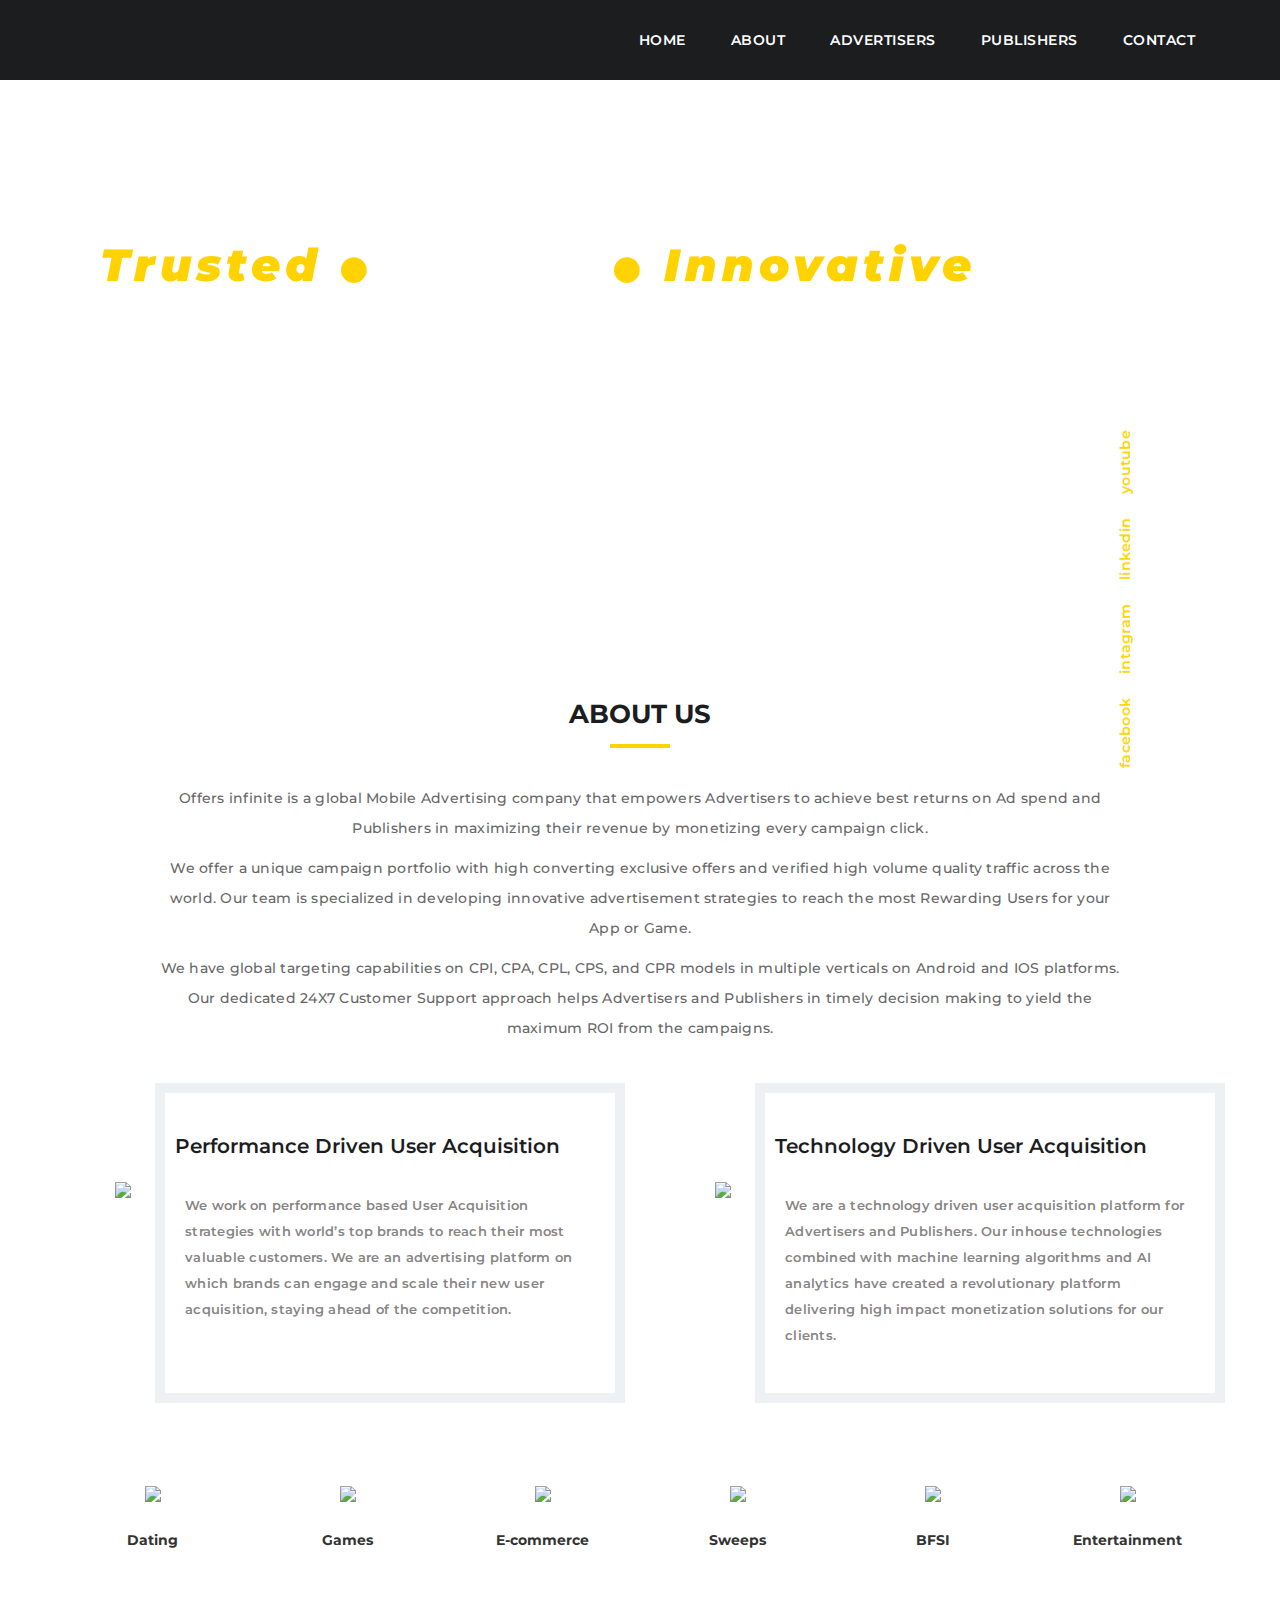
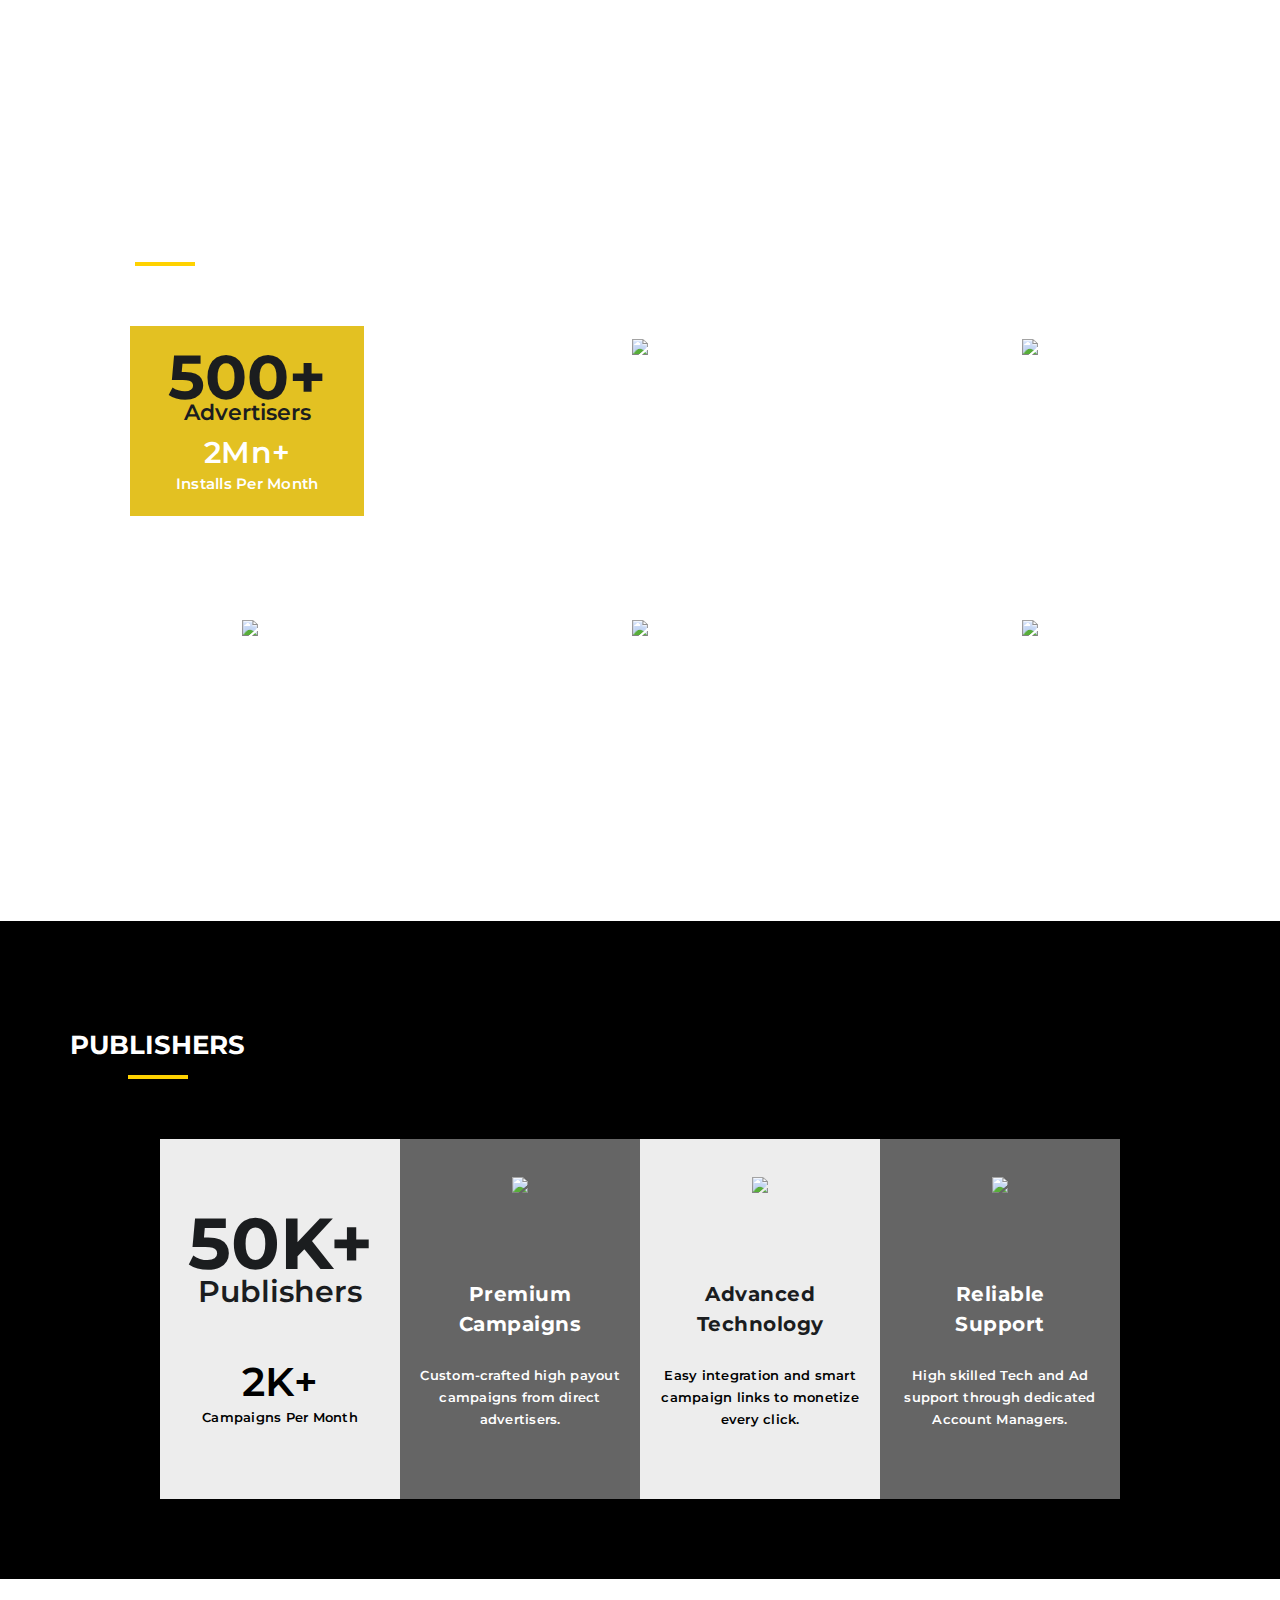
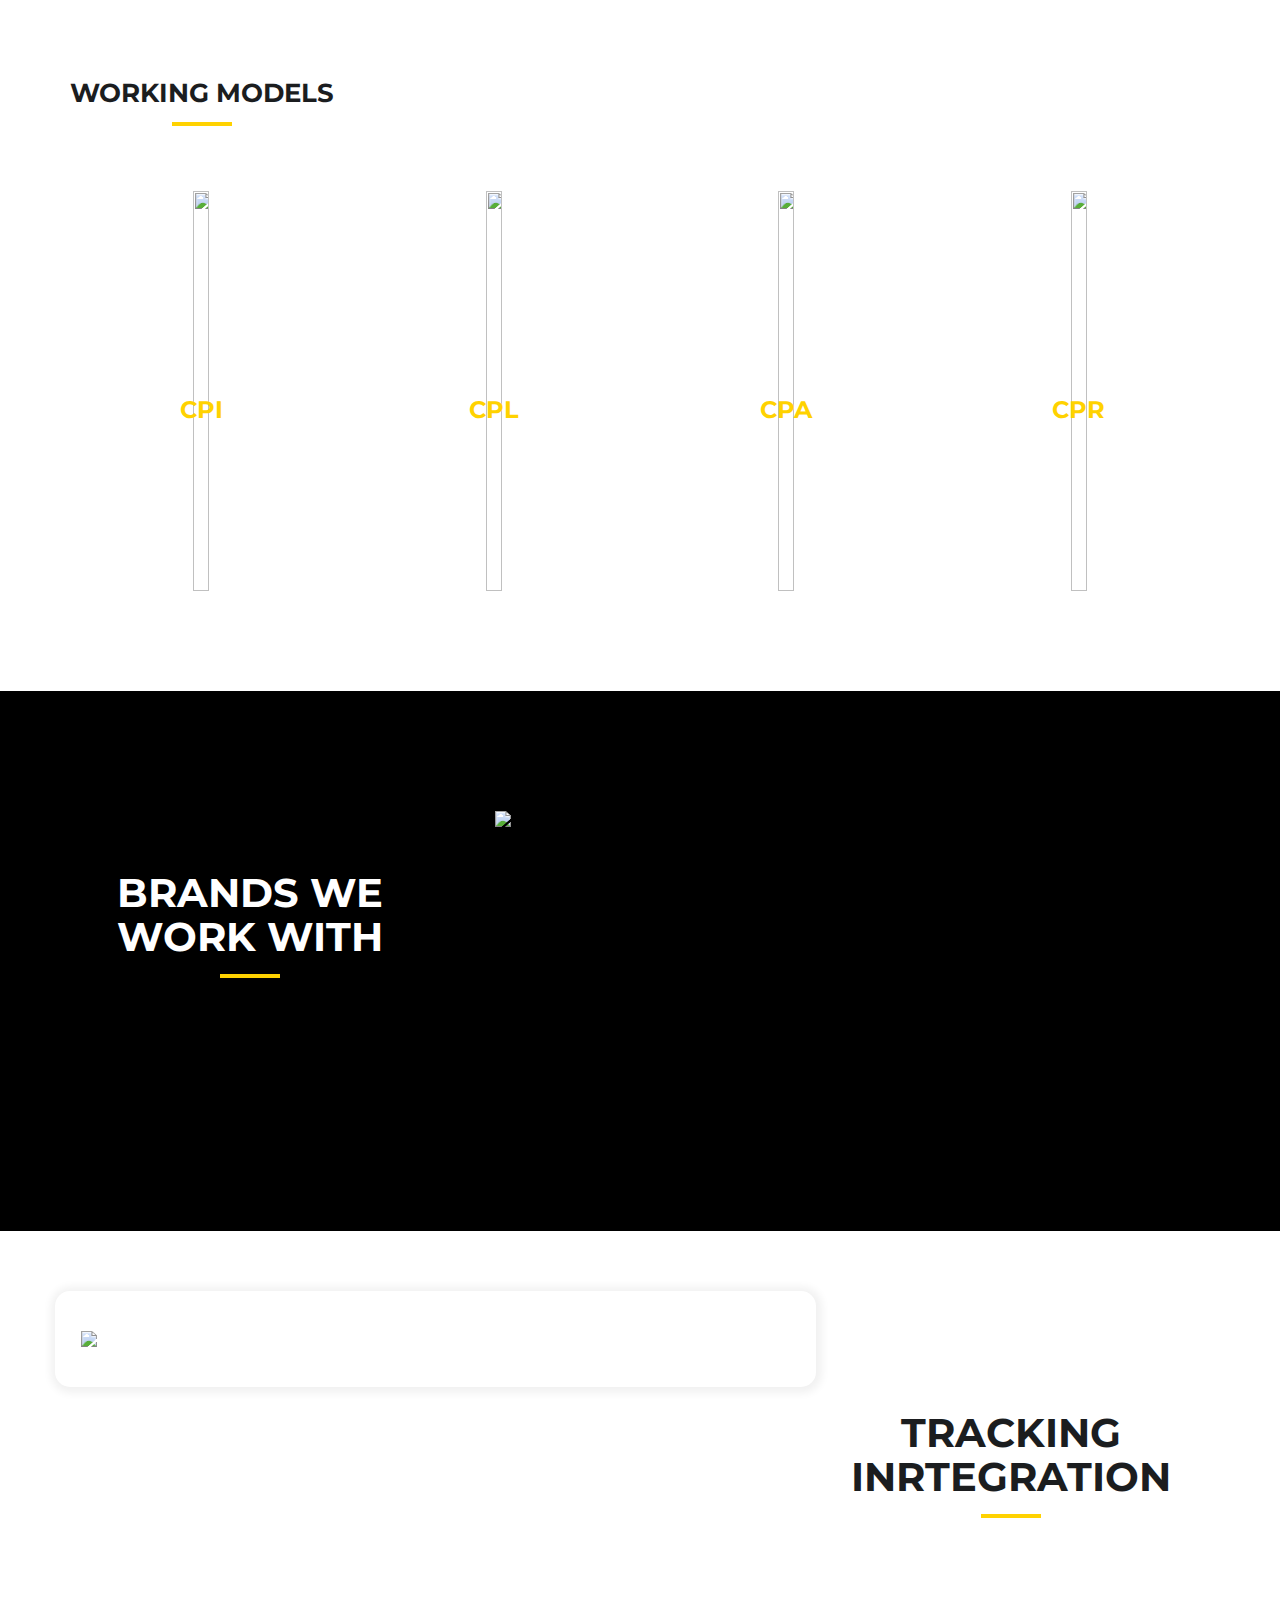
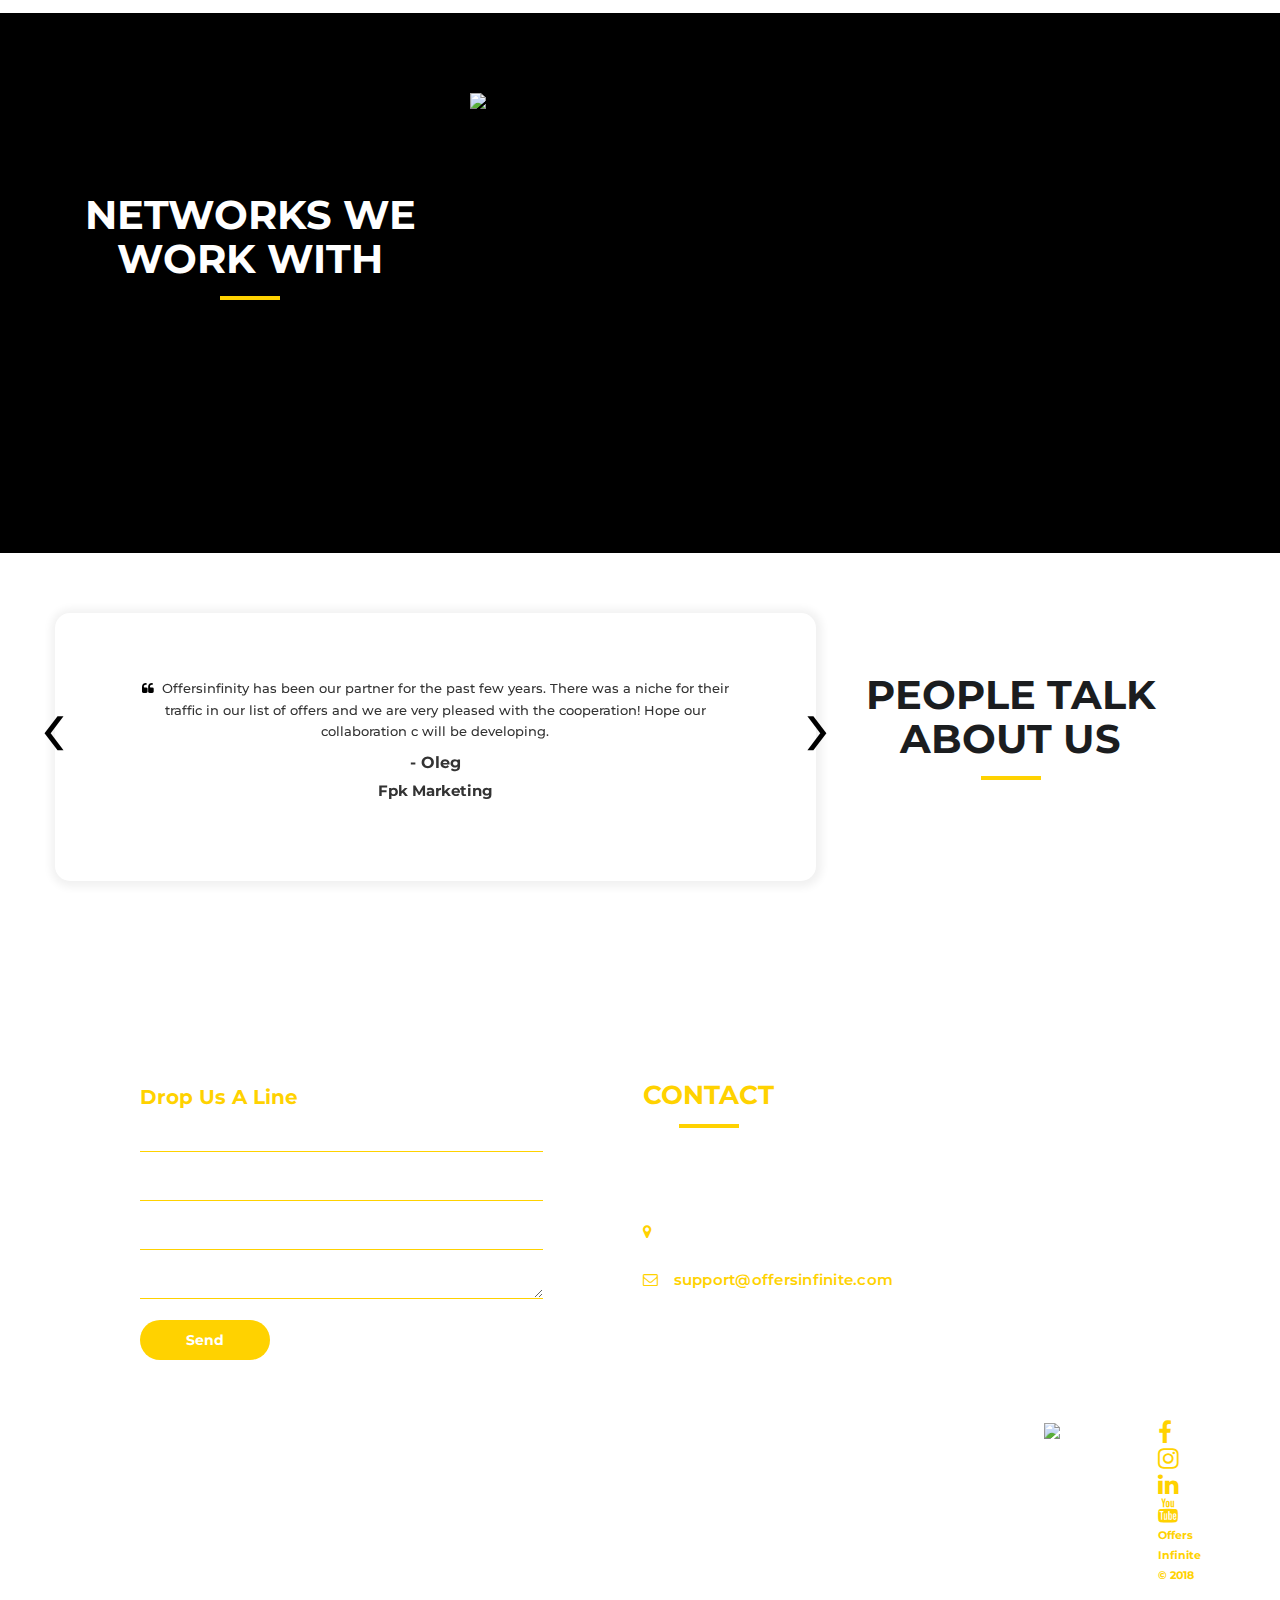
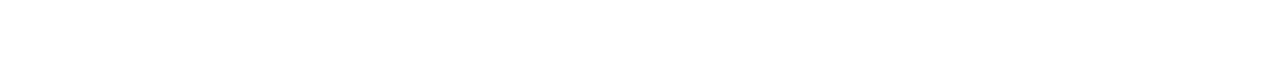
==== index.html @ e4a6cf4c "Add files via upload" ====
<!DOCTYPE html>
<html>
    <head>
        <meta charset="utf-8">
        <meta http-equiv="X-UA-Compatible" content="IE=edge,chrome=1">
        <title>Offers Infinite | Adding Perfection to Mobile Advertising</title>
        <meta name="description" content="OffersInfinite, a Mobile Advertising company empowers Advertisers to achieve best returns on Ad spend & Publishers in maximizing their revenue by monetizing every campaign">
        <meta name="viewport" content="width=device-width, initial-scale=1">
        <link rel="icon" href="img/fav.png"/>

        <link rel="stylesheet" href="css/bootstrap.min.css">
        <link rel="stylesheet" href="css/bootstrap-theme.min.css">
        <link rel="stylesheet" href="css/fontAwesome.css">
        <link rel="stylesheet" href="css/hero-slider.css">
        <link rel="stylesheet" href="css/tooplate-style.css">
        <line rel="stylesheet" href="Gotham/stylesheet.css">
        <link rel="stylesheet" href="css/owl.carousel.min.css">
        <link rel="stylesheet" href="css/owl.theme.default.min.css">
        <link rel="stylesheet" href="css/animate.css">
        <script src="js/vendor/modernizr-2.8.3-respond-1.4.2.min.js"></script>
		<link rel="stylesheet" href="https://cdnjs.cloudflare.com/ajax/libs/font-awesome/4.7.0/css/font-awesome.min.css">
    </head>

<body>
    <div class="header">
        <div class="container">
            <nav class="navbar navbar-inverse" role="navigation">
                <div class="navbar-header">
                    <button type="button" id="nav-toggle" class="navbar-toggle collapsed" data-toggle="collapse" data-target="#main-nav" aria-expanded="false">
                        <span class="sr-only">Toggle navigation</span>
                        <span class="icon-bar"></span>
                        <span class="icon-bar"></span>
                        <span class="icon-bar"></span>
                    </button>
                    <a href="#" class="navbar-brand scroll-top">
                        <div class="logo"></div>
                    </a>
                </div>
                <!--/.navbar-header-->
                <div id="main-nav" class="collapse navbar-collapse">
                    <ul class="nav navbar-nav">
                        <li><a href="#" class="scroll-top">Home</a></li>
                        <li><a href="#" class="scroll-link" data-id="aboutus">About</a></li>
                        <li><a href="#" class="scroll-link" data-id="what-we-do">Advertisers</a></li>
                         <li><a href="#" class="scroll-link" data-id="publisher">Publishers</a></li>
                        <li><a href="#" class="scroll-link" data-id="contact">Contact</a></li>
                    </ul>
                </div>
                <!--/.navbar-collapse-->
            </nav>
            <!--/.navbar-->
        </div>
        <!--/.container-->
    </div>
    <!--/.header-->


    <section class="cd-hero">
        <ul class="cd-hero-slider autoplay">  
        <!--<ul class="cd-hero-slider autoplay"> for slider auto play 
            <ul class="cd-hero-slider"> for disabled auto play-->
            <li class="selected">
                <div class="cd-full-width">
                    <div class="slide-caption">
                        <h1 class="main_line">Trusted <i class="fa fa-circle"> </i><span style="color: #fff;"> Unique</span> <i class="fa fa-circle"> </i> Innovative</h1>
                        <h2 style="color: #FFF;">Adding perfection to Mobile Advertising through <br/>better technology, transparent results and innovative approaches</h2>                   
                    </div>
                    <div class="social2">
                        <p><a href="#">facebook</a></p>
                        <p><a href="#">intagram</a></p>
                        <p><a href="#">linkedin</a></p>
                        <p><a href="#">youtube</a></p>  
                    </div>                   
                </div> <!-- .cd-full-width -->
            </li>
        </ul>
            

    </section> <!-- .cd-hero -->

    <div class="container" id="about">
        <!-- /*About Us/ -->            
        <div id="aboutus" class="cd-full-width">
            <div class="section-heading">
                <h3>About Us</h3>
                <div class="line-dec"></div>
                <div class="row">
                    <div class="col-md-10 col-sm-12 col-xs-12 col-md-offset-1">
                        <!-- <p>Offers infinite is the global mobile advertising company which offers unique campaign portfolio access, high converting offers, exclusive offers with guaranteed returns, offer statistics, quality traffic, high volumes, authenticated publishers and advanced fraud prevention measurements.</p>
                        <p>Offers infinite is specialised in creating innovative strategies to reach quality users in various vertical apps and games on all types of mobile  platforms. We have our great global reach in CPI & CPA offers specifically. Our client focused 24X7 account management approach helps publishers and advertisers to yield maximum  ROI from the campaigns.</p> -->
                        <p>Offers infinite is a global Mobile Advertising company that empowers Advertisers to achieve best returns on Ad spend and Publishers in maximizing their revenue by monetizing every campaign click.</p>
                        <p>We offer a unique campaign portfolio with high converting exclusive offers and verified high volume quality traffic across the world. Our team is specialized in developing innovative advertisement strategies to reach the most Rewarding Users for your App or Game.</p>
                        <p>We have global targeting capabilities on CPI, CPA,  CPL, CPS, and CPR models in multiple verticals on Android and IOS platforms. Our dedicated 24X7 Customer Support approach helps  Advertisers and Publishers in timely decision making to yield the maximum ROI from the campaigns.</p>
                    </div> 
                </div>
            </div>                   
        </div> <!-- .cd-full-width -->
	    <!-- /*Two Columns/ -->
		<div class="adv_pub">
			<div class="section-heading">
                <div class="row">
                    <div class="col-md-5 col-xs-10 col-xs-offset-1 col-sm-12 col-md-offset-1">
				        <div class="column">
				        	<h2>Performance Driven User Acquisition</h2>
                                <div class="border_img">
                                    <img src="img/Performance.png"/>
                                </div>
				                <!-- <ul>
				        	      <li>High Conversion rate.</li>
				        	      <li>Advanced anti fraud system.</li>
				        	      <li>Authorised partners.</li>
				        	      <li>Dedicated compliance team.</li>
				        	    </ul> -->
                                <p>We work on performance based User Acquisition strategies with world’s top brands to reach their most valuable customers. We are an advertising platform on which brands can engage and scale their new user acquisition, staying ahead of the competition.</p>
				        </div>
                    </div>
                    <div class="col-md-5 col-xs-10 col-xs-offset-1 col-sm-12 col-md-offset-1">
				        <div class="column">
					        <h2>Technology Driven User Acquisition</h2>
                            <div class="border_img">
                                <img src="img/Technology.png"/>
                            </div>
				            <!-- <ul>
					           <li>Run time report & Dedicated AM.</li>
					           <li>High budget exclusive offers.</li>
					           <li>Powerful metrics and attribution statistics.</li>
					           <li>On time payments.</li>
					        </ul> -->
                            <p>We are a technology driven user acquisition platform for Advertisers and Publishers. Our inhouse technologies combined with machine learning algorithms and AI analytics have created a revolutionary platform delivering high impact monetization solutions for our clients.</p>
				        </div>
                    </div>
                </div>
			</div>
		</div>
    </div>

    <!-- Verticals Section -->

    <section id="verticals" class="page-section">
        <div class="container">
            <!-- <div class="row">
                <div class="col-md-12">
                    <div class="section-heading">
                        <h3>What We Do</h3>
                        <div class="line-dec"></div>
                    </div>
                </div>
            </div> -->
            <div class="verti-sec">
                <div class="row">
                    <div class="col-md-2 col-xs-6 col-sm-6">
                        <img src="img/verticals/Vertical_6.png">
                        <h5>Dating</h5>
                    </div>
                    <div class="col-md-2 col-xs-6 col-sm-6">
                        <img src="img/verticals/Vertical_5.png">
                        <h5>Games</h5>
                    </div>
                    <div class="col-md-2 col-xs-6 col-sm-6">
                        <img src="img/verticals/Vertical_3.png">
                        <h5>E-commerce</h5>
                    </div>
                    <div class="col-md-2 col-xs-6 col-sm-6">
                        <img src="img/verticals/Vertical_4.png">
                        <h5>Sweeps</h5>
                    </div>
                    <div class="col-md-2 col-xs-6 col-sm-6">
                        <img src="img/verticals/Vertical_2.png">
                        <h5>BFSI</h5>
                    </div>
                    <div class="col-md-2 col-xs-6 col-sm-6">
                        <img src="img/verticals/Vertical_1.png">
                        <h5>Entertainment</h5>
                    </div>
                </div>
            </div>
        </div>
    </section>

    <!-- Verticals Section End -->

    <!-- Advertisers -->

    <div id="what-we-do" class="page-section">
        <div class="container">
            <div class="row">
                <div class="col-md-12">
                    <div class="section-heading">
                        <h3>Advertisers</h3>
                        <div class="line-dec"></div>
                    </div>
                </div>
            </div>
            <div class="row">
                <div class="col-md-4 col-sm-12 col-xs-12">
                    <div class="service-item2">
                        <!-- <div class="icon">
                            <img src="img/optimization.png">
                        </div> -->
                        <h1>500+</h1>
                        <h5>Advertisers</h5>
                        <p><span>2Mn+</span><br> Installs Per Month</p>
                    </div>
                </div>  
                 <div class="col-md-4 col-sm-12 col-xs-12">
                    <div class="service-item">
                        <div class="icon">
                            <img src="img/advertiser_img/fraud.png">
                        </div>
                        <h4>Fraud Prevention</h4>
                        <p>Inhouse Anti Fraud technology to ensure ROI on every Ad spend.</p>
                    </div>
                </div>
                 <div class="col-md-4 col-sm-12 col-xs-12">
                    <div class="service-item">
                        <div class="icon">
                            <img src="img/advertiser_img/Audience.png">
                        </div>
                        <h4>Audience Targeting</h4>
                        <p>Campaign goals based targeting through device, location and customer preferences.</p>
                    </div>
                </div>
            </div>
            <div class="row">
                <div class="col-md-4 col-sm-12 col-xs-12">
                    <div class="service-item">
                        <div class="icon">
                            <img src="img/advertiser_img/DataDriven.png">
                        </div>
                        <h4>Data Driven</h4>
                        <p>AI based performance data driven campaign optimization strategies.</p>
                    </div>
                </div>
                 <div class="col-md-4 col-sm-12 col-xs-12">
                    <div class="service-item">
                        <div class="icon">
                            <img src="img/advertiser_img/GlobalReach.png">
                        </div>
                        <h4>Global Reach</h4>
                        <p>Direct Publisher Sources and  targeting capabilities in 100+ GEOs.</p>
                    </div>
                </div>
                 <div class="col-md-4 col-sm-12 col-xs-12">
                    <div class="service-item">
                        <div class="icon">
                            <img src="img/advertiser_img/Tracking.png">
                        </div>
                        <h4>Transparent Tracking</h4>
                        <p>Complete transparency in campaign statistics to monitor performance.</p>
                    </div>
                </div>
            </div>
        </div>
    </div>

    <!-- Advertisers End -->

    <!-- Publisher Section Start -->

    <Section id="publisher" class="page-section">
        <div class="container">
            <div class="row">
                <div class="col-md-12 col-xs-12">
                    <div class="section-heading">
                        <h3>Publishers</h3>
                        <div class="line-dec"></div>
                    </div>
                </div>
            </div>
            <div class="boxes">
            

                    <div class="service-item">
                        <h1>50K+</h1>
                        <h5>Publishers</h5>
                        <p><span>2K+</span><br> Campaigns Per Month</p>
                    </div>

                    <div class="service-item3">
                        <div class="icon">
                            <img src="img/Premium.png">
                        </div>
                        <h4>Premium Campaigns</h4>
                        <p>Custom-crafted high payout campaigns from direct advertisers.</p>
                    </div>
                
                    <div class="service-item">
                        <div class="icon">
                            <img src="img/Tech_2.png">
                        </div>
                        <h4>Advanced Technology</h4>
                        <p>Easy integration and smart campaign links to monetize every click.</p>
                    </div>
                
                    <div class="service-item3">
                        <div class="icon">
                            <img src="img/Support.png">
                        </div>
                        <h4>Reliable Support</h4>
                        <p>High skilled Tech and Ad support through dedicated Account Managers.</p>
                    </div>
                
            
            </div>
        </div>
    </section>

    <!-- Publisher Section End -->

    <!-- Portfolio Section Start  -->

    <div id="portfolio" class="page-section">
        <div class="content-wrapper">
            <div class="inner-container container">
                <div class="row">
                    <div class="col-md-12">
                        <div class="section-heading">
                            <h3>Working Models</h3>
                            <div class="line-dec"></div>
                        </div>
                    </div>
                </div>
                <div class="projects-holder-3">
                    <div class="projects-holder">
                        <div class="row">
                            <div class="col-md-3 col-sm-6 project-item mix workspace">
                              <div class="thumb">
                                  <div class="image">
                                    <img src="img/portfolio_04.jpg">
                                    <div class="centered"><h4>CPI</h4></div>
                                  </div>
                                  <div class="hover-effect">
                                  </div>
                              </div>
                            </div>
                            <div class="col-md-3 col-sm-6 project-item mix workspace">
                              <div class="thumb">
                                  <div class="image">
                                    <img src="img/portfolio_03.jpg">
                                    <div class="centered bg"><h4>CPL</h4></div>
                                  </div>
                                  <div class="hover-effect">
                                  </div>
                              </div>
                            </div>
                            <div class="col-md-3 col-sm-6 project-item mix technology">
                              <div class="thumb">
                                  <div class="image">
                                    <img src="img/portfolio_02.jpg">
                                    <div class="centered"><h4>CPA</h4></div>
                                  </div>
                                  
                                  <div class="hover-effect">
                                  </div>
                              </div>
                            </div>
                            <div class="col-md-3 col-sm-6 project-item mix city">
                              <div class="thumb">
                                  <div class="image">
                                    <img src="img/portfolio_01.jpg">
                                    <div class="centered"><h4>CPR</h4></div>
                                  </div>
                                  
                                  <div class="hover-effect">
                                  </div>
                              </div>
                            </div>
                            
                            </div>
                        </div>
                    </div>
                </div>
            </div>
        </div> 
    </div>

    <!-- Portfolio Section End -->   
    
    <!-- Brands Trust Us Section --> 

    <section class="page-section" id="brands">
        <div class="container">
            <div class="row">
                <div class="col-md-5 col-sm-12 col-lg-4 col-xs-12">
                    <div class="section-heading">
                        <h3>Brands We  <br/>Work With</h3>
                        <div class="line-dec"></div>
                    </div>
                </div>
                <div class="col-md-7 col-sm-12 col-lg-6 col-xs-12 box">
                    <div class="brand owl-carousel">
                        <img src="img/brand/joyn.png">
                        <img src="img/brand/cicek.png">
                        <img src="img/brand/puzzle.png">
                        <img src="img/brand/teppen1.png">
                    </div>
                </div>
            </div>
        </div>
    </section>

    <!-- Brands Trust Us Section End --> 

    <!-- Our Integrated Partners -->

    <section class="page-section" id="partners">
        <div class="container">
            <div class="row">

                <div class="col-sm-12 col-xs-12 part_mob_view">
                    <div class="section-heading">
                        <h3>Tracking<br/>Inrtegration</h3>
                        <div class="line-dec"></div>
                    </div>
                </div>
                
                <div class="col-md-7 col-sm-12 col-lg-6 col-xs-12 box1">
                    <div class="partner owl-carousel">
                        <img src="img/partner/kochava.png">
                        <img src="img/partner/appsflyer.png">
                        <img src="img/partner/adjust.png">
                        <img src="img/partner/branch.png">
                        <img src="img/partner/singular.png">
                    </div>
                </div>

                <div class="col-md-5 col-sm-12 col-lg-4 col-xs-12 part_desk_view ">
                    <div class="section-heading">
                        <h3>Tracking<br/>Inrtegration</h3>
                        <div class="line-dec"></div>
                    </div>
                </div>
            </div>
        </div>
    </section>

    <!-- Our Integrated Partners End -->

    <!-- Our Clients -->

    <section class="page-section" id="clients">
        <div class="container">
            <div class="row">
                <div class="col-md-5 col-sm-12 col-lg-4 col-xs-12">
                    <div class="section-heading">
                        <h3>Networks We<br/>Work With</h3>
                        <div class="line-dec"></div>
                    </div>
                </div>
                <div class="col-md-7 col-sm-12 col-lg-6 col-xs-12 box2">
                    <div class="client owl-carousel">
                        <img src="img/clients/epom.png">
                        <img src="img/clients/mobrand.png">
                        <img src="img/clients/gorilla.png">
                        <img src="img/clients/mobupps.png">
                        <img src="img/clients/bacle.png">
                        <img src="img/clients/fpk.png">
                        <img src="img/clients/picture.png">
                    </div>
                </div>
            </div>
        </div>
    </section>

    <!-- Our Integrated Partners End -->

    <!-- Clients Review -->

    <section class="page-section" id="reviews">
        <div class="container">
            <div class="row">

                <div class="col-md-5 col-sm-12 col-lg-4 col-xs-12 part_mob_view">
                    <div class="section-heading">
                        <h3>People Talk<br/>About Us</h3>
                        <div class="line-dec"></div>
                    </div>
                </div>
                
                <div class="col-md-7 col-sm-12 col-lg-6 col-xs-12 box3">
                    <div class="review owl-carousel">
                        <div class="item">
                            <h4>Offersinfinity has been our partner for the past few years. There was a niche for their traffic in our list of offers and we are very pleased with the cooperation! Hope our collaboration c will be developing.</h4>
                            <h5>- Oleg</h5>
                            <h6>Fpk Marketing</h6>
                        </div>
                        <div class="item">
                            <h4>I'm working with OffersInfinite for over a year now, I have the most amazing account manager! Super responsible, super responsive, very big minded and a great partner to work with. Like all our partners- we have some ups and downs but the most important thing in this partnership is OffersInfinite's ability to learn and fix mistakes professionally.</h4>
                            <h5>- Daniel Vazana</h5>
                            <h6>Mobupps</h6>
                        </div>
                        <div class="item">
                            <h4>We have been working with OffersInfinite for almost a year and Ayush is always so kind and responsive. Quite satisfied with them as a reliable company.</h4>
                            <h5>- Ervin Han</h5>
                            <h6> Bacle Inc. </h6>
                        </div>
                        <div class="item">
                            <h4>Offers Infinite team includes really responsible and hard working people. We have been working together for more than a year, and we are really satisfied with the quality of service, and feeling of care from each manager of this company. We would like to say our big “Thank you” for being one of our best Publishers.</h4>
                            <h5>- Vanessa</h5>
                            <h6> AdsPlus  </h6>
                        </div>
                    </div>
                </div>

                <div class="col-md-5 col-sm-12 col-lg-4 col-xs-12 part_desk_view">
                    <div class="section-heading">
                        <h3>People Talk<br/>About Us</h3>
                        <div class="line-dec"></div>
                    </div>
                </div>
            </div>
        </div>
    </section>

    <!-- Clients Review End -->

    <div id="contact" class="page-section">
        <div class="container">
            <div class="row">
                <div class="col-xs-12 cont_mob_view">
                    <div class="row">
                        <div class="col-md-12">
                            <div class="section-heading">
                                <h3>Contact</h3>
                                <div class="line-dec"></div>
                            </div>
                        </div>
                    </div>
                    <p>Ready to start with us?</p> 
                    <p>Send us an email and we will get back to you as soon as possible!</p>
                    <div class="row">
                        <div class="col-lg-12">  
                           <p class="ico"><i class="fa fa-map-marker"></i>New Delhi, India</p>       
                        </div>
                        <div class="col-lg-12">
                            <p class="ico"><i class="fa fa-envelope-o"></i><a href="mailto:support@offersinfinite.com" style="text-decoration: none; color: #ffd200;">support@offersinfinite.com</a></p>
                        </div>
                    </div>
                </div>
                <div class="col-md-6 col-xs-12">
                    <div class="contact-form">
                        <h4 class="contact-title">Drop Us A Line</h4>
                        <form name="contform" action="form.php" method="post" onsubmit="return validation();">
                            <input type="text" class="input" name="name" placeholder="Name "> 
                            <input type="text" class="input" name="email" placeholder="Email address">
                            <input type="text" class="input"  name="contact" placeholder="Contact No.">
                            <textarea name="msg" class="input" placeholder="Message"></textarea>
                            <input type="submit" id="send" value="Send">                                            
                        </form>
                    </div>
                </div>
                <div class="col-md-6 cont_desk_view">
                    <div class="row">
                        <div class="col-md-12">
                            <div class="section-heading">
                                <h3>Contact</h3>
                                <div class="line-dec"></div>
                            </div>
                        </div>
                    </div>
                    <p>Ready to start with us?</p> 
                    <p>Send us an email and we will get back to you as soon as possible!</p>
                    <div class="row">
                        <div class="col-lg-12">  
			               <p class="ico"><i class="fa fa-map-marker"></i>New Delhi, India</p>       
			            </div>
                        <div class="col-lg-12">
                            <p class="ico"><i class="fa fa-envelope-o"></i><a href="mailto:support@offersinfinite.com" style="text-decoration: none; color: #ffd200;">support@offersinfinite.com</a></p>
                        </div>
                    </div>
                </div>
            </div>
            <div class="social-icons">
                <div class="row">
                    <div class="col-md-7 col-xs-7">
                        <div class="footer_logo">
                            <img src="img/white_logo.png">
                        </div>
                    </div>
                    <div class="col-md-5 col-xs-5">
                        <i class="fa fa-facebook"></i>
                        <i class="fa fa-instagram"></i>
                        <i class="fa fa-linkedin"></i>
                        <i class="fa fa-youtube"></i>
                        <br/>
                        <span> Offers Infinite &copy; 2018</span>
                    </div>
                </div>
            </div>
        </div>
    </div>

    <script src="js/bootstrap.min.js"></script>
    <script src="js/jquery-3.2.0.min.js"></script>

    <script src="js/plugins.js"></script>
    <script src="js/main.js"></script>
    <script src="js/owl.carousel.min.js"></script>
    <script> 
        function validation()                                
        { 
            var name = document.forms["contform"]["name"];           
            var email = document.forms["contform"]["email"]; 
            var company = document.forms["contform"]["company"]; 
            var msg = document.forms["contform"]["msg"]; 
            var option = document.forms["contform"]["option"]; 
            var contact = document.forms["contform"]["contact"]; 
        
            if (name.value == "")                                
            { 
                window.alert("Please enter your name."); 
                name.focus(); 
                return false; 
            } 
        
            if (email.value == "")                               
            { 
                window.alert("Please enter a valid e-mail address."); 
                email.focus(); 
                return false; 
            } 
        
            if (email.value.indexOf("@", 0) < 0)                 
            { 
                window.alert("Please enter a valid e-mail address."); 
                email.focus(); 
                return false; 
            } 
        
            if (email.value.indexOf(".", 0) < 0)                 
            { 
                window.alert("Please enter a valid e-mail address."); 
                email.focus(); 
                return false; 
            } 
        
            if (contact.value == "")                         
            { 
                window.alert("Please enter your contact details."); 
                contact.focus(); 
                return false; 
            } 
        
            if (msg.value == "")                     
            { 
                window.alert("Please enter your Messag"); 
                msg.focus(); 
                return false; 
            }
        
            return true; 
        }
    </script> 
    <script type="text/javascript">
        $(document).ready(function() {
        // navigation click actions 
            $('.scroll-link').on('click', function(event){
                event.preventDefault();
                var sectionID = $(this).attr("data-id");
                scrollToID('#' + sectionID, 750);
            });
            // scroll to top action
            $('.scroll-top').on('click', function(event) {
                event.preventDefault();
                $('html, body').animate({scrollTop:0}, 'slow');         
            });
            // mobile nav toggle
            $('#nav-toggle').on('click', function (event) {
                event.preventDefault();
                $('#main-nav').toggleClass("open");
            });
        });
        // scroll function
        function scrollToID(id, speed){
            var offSet = 50;
            var targetOffset = $(id).offset().top - offSet;
            var mainNav = $('#main-nav');
            $('html,body').animate({scrollTop:targetOffset}, speed);
            if (mainNav.hasClass("open")) {
                mainNav.css("height", "1px").removeClass("in").addClass("collapse");
                mainNav.removeClass("open");
            }
        }
        if (typeof console === "undefined") {
            console = {
                log: function() { }
            };
        }
    </script>
    <script type="text/javascript">
        $('.owl-carousel').owlCarousel({
        items:1,
        autoheight: false,
        autoplay: true,
        autoplayTimeout:3000,
        loop:true,
        center:true,
        margin:10,
        nav: true,
        URLhashListener:true,
        autoplayHoverPause:true,
        startPosition: 'URLHash'
        });
    </script>
</body>
</html>
---- css/hero-slider.css ----
/* -------------------------------- 

Primary style

-------------------------------- */
*, *::after, *::before {
  -webkit-box-sizing: border-box;
  -moz-box-sizing: border-box;
  box-sizing: border-box;
}

html {
  font-size: 62.5%;
}

body {
  font-family: 'Montserrat', sans-serif;
  background-color: none;
}

a {
  color: #d44457;
  text-decoration: none;
}

img {
  max-width: 100%;
}

/* -------------------------------- 

Main Components 

-------------------------------- */
.cd-header {
  position: absolute;
  z-index: 2;
  top: 0;
  left: 0;
  width: 100%;
  height: 50px;
  background-color: #21272c;
  -webkit-font-smoothing: antialiased;
  -moz-osx-font-smoothing: grayscale;
}
@media only screen and (min-width: 768px) {
  .cd-header {
    height: 70px;
    background-color: transparent;
  }
}

#cd-logo {
  float: left;
  margin: 13px 0 0 5%;
}
#cd-logo img {
  display: block;
}
@media only screen and (min-width: 768px) {
  #cd-logo {
    margin: 23px 0 0 5%;
  }
}

.cd-primary-nav {
  /* mobile first - navigation hidden by default, triggered by tap/click on navigation icon */
  float: right;
  margin-right: 5%;
  width: 44px;
  height: 100%;
}
.cd-primary-nav ul {
  position: absolute;
  top: 0;
  left: 0;
  width: 100%;
  -webkit-transform: translateY(-100%);
  -moz-transform: translateY(-100%);
  -ms-transform: translateY(-100%);
  -o-transform: translateY(-100%);
  transform: translateY(-100%);
}
.cd-primary-nav ul.is-visible {
  box-shadow: 0 3px 8px rgba(0, 0, 0, 0.2);
  -webkit-transform: translateY(50px);
  -moz-transform: translateY(50px);
  -ms-transform: translateY(50px);
  -o-transform: translateY(50px);
  transform: translateY(50px);
}
.cd-primary-nav a {
  display: block;
  height: 50px;
  line-height: 50px;
  padding-left: 5%;
  background: #21272c;
  border-top: 1px solid #333c44;
  color: #ffffff;
}
@media only screen and (min-width: 768px) {
  .cd-primary-nav {
    /* reset navigation values */
    width: auto;
    height: auto;
    background: none;
  }
  .cd-primary-nav ul {
    position: static;
    width: auto;
    -webkit-transform: translateY(0);
    -moz-transform: translateY(0);
    -ms-transform: translateY(0);
    -o-transform: translateY(0);
    transform: translateY(0);
    line-height: 70px;
  }
  .cd-primary-nav ul.is-visible {
    -webkit-transform: translateY(0);
    -moz-transform: translateY(0);
    -ms-transform: translateY(0);
    -o-transform: translateY(0);
    transform: translateY(0);
  }
  .cd-primary-nav li {
    display: inline-block;
    margin-left: 1em;
  }
  .cd-primary-nav a {
    display: inline-block;
    height: auto;
    font-weight: 600;
    line-height: normal;
    background: transparent;
    padding: .6em 1em;
    border-top: none;
  }
}

/* -------------------------------- 

Slider

-------------------------------- */
.cd-hero {
  position: relative;
  -webkit-font-smoothing: antialiased;
  -moz-osx-font-smoothing: grayscale;
}

.cd-hero-slider {
  position: relative;
  height: 410px;
  
}
.cd-hero-slider li {
  position: absolute;
  top: -100px;
  left: 0;
  width: 100%;
  height: 740px;
  -webkit-transform: translateX(100%);
  -moz-transform: translateX(100%);
  -ms-transform: translateX(100%);
  -o-transform: translateX(100%);
  transform: translateX(100%);
}
.cd-hero-slider li.selected {
  /* this is the visible slide */
  position: relative;
  -webkit-transform: translateX(0);
  -moz-transform: translateX(0);
  -ms-transform: translateX(0);
  -o-transform: translateX(0);
  transform: translateX(0);
}
.cd-hero-slider li.move-left {
  /* slide hidden on the left */
  -webkit-transform: translateX(-100%);
  -moz-transform: translateX(-100%);
  -ms-transform: translateX(-100%);
  -o-transform: translateX(-100%);
  transform: translateX(-100%);
}
.cd-hero-slider li.is-moving, .cd-hero-slider li.selected {
  /* the is-moving class is assigned to the slide which is moving outside the viewport */
  -webkit-transition: -webkit-transform 0.5s;
  -moz-transition: -moz-transform 0.5s;
  transition: transform 0.5s;
}
@media only screen and (min-width: 768px) {
  .cd-hero-slider {
    height: 500px;
  }
}
@media only screen and (min-width: 1170px) {
  .cd-hero-slider {
    height: 600px;
  }
}

@media only screen and (max-width: 576px) {
  .cd-hero-slider li {
    position: absolute;
    top: 20px;
    left: 0;
    width: 100%;
    height: 480px;
    -webkit-transform: translateX(100%);
    -moz-transform: translateX(100%);
    -ms-transform: translateX(100%);
    -o-transform: translateX(100%);
    transform: translateX(100%);
  }
}

/* -------------------------------- 

Single slide style

-------------------------------- */
.cd-hero-slider li {
  background-position: center center;
  background-size: cover;
  background-repeat: no-repeat;
}
.cd-hero-slider li:first-of-type {
  background-image: url(../img/slide_01.jpg);
}
.cd-hero-slider li:nth-of-type(2) {
  background-image: url(../img/slide_02.jpg);
}
.cd-hero-slider li:nth-of-type(3) {
  background-image: url(../img/slide_03.jpg);
}
.cd-hero-slider .cd-full-width,
.cd-hero-slider .cd-half-width {
  position: absolute;
  width: 100%;
  height: 100%;
  z-index: 1;
  left: 0;
  top: 0;
  /* this padding is used to align the text */
  padding-top: 80px;
  text-align: center;
  /* Force Hardware Acceleration in WebKit */
  -webkit-backface-visibility: hidden;
  backface-visibility: hidden;
  -webkit-transform: translateZ(0);
  -moz-transform: translateZ(0);
  -ms-transform: translateZ(0);
  -o-transform: translateZ(0);
  transform: translateZ(0);
}
.cd-hero-slider .cd-img-container {
  /* hide image on mobile device */
  display: none;
}
.cd-hero-slider .cd-img-container img {
  position: absolute;
  left: 50%;
  top: 50%;
  bottom: auto;
  right: auto;
  -webkit-transform: translateX(-50%) translateY(-50%);
  -moz-transform: translateX(-50%) translateY(-50%);
  -ms-transform: translateX(-50%) translateY(-50%);
  -o-transform: translateX(-50%) translateY(-50%);
  transform: translateX(-50%) translateY(-50%);
}
.cd-hero-slider .cd-bg-video-wrapper {
  /* hide video on mobile device */
  display: none;
  position: absolute;
  top: 0;
  left: 0;
  width: 100%;
  height: 100%;
  overflow: hidden;
}
.cd-hero-slider .cd-bg-video-wrapper video {
  /* you won't see this element in the html, but it will be injected using js */
  display: block;
  min-height: 100%;
  min-width: 100%;
  max-width: none;
  height: auto;
  width: auto;
  position: absolute;
  left: 50%;
  top: 50%;
  bottom: auto;
  right: auto;
  -webkit-transform: translateX(-50%) translateY(-50%);
  -moz-transform: translateX(-50%) translateY(-50%);
  -ms-transform: translateX(-50%) translateY(-50%);
  -o-transform: translateX(-50%) translateY(-50%);
  transform: translateX(-50%) translateY(-50%);
}

.cd-hero-slider .cd-btn {
  display: inline-block;
  padding: 1.2em 1.4em;
  margin-top: .8em;
  background-color: rgba(212, 68, 87, 0.9);
  font-size: 1.3rem;
  font-weight: 700;
  letter-spacing: 1px;
  color: #ffffff;
  text-transform: uppercase;
  box-shadow: 0 3px 6px rgba(0, 0, 0, 0.1);
  -webkit-transition: background-color 0.2s;
  -moz-transition: background-color 0.2s;
  transition: background-color 0.2s;
}
.cd-hero-slider .cd-btn.secondary {
  background-color: rgba(22, 26, 30, 0.8);
}
.cd-hero-slider .cd-btn:nth-of-type(2) {
  margin-left: 1em;
}
.no-touch .cd-hero-slider .cd-btn:hover {
  background-color: #d44457;
}
.no-touch .cd-hero-slider .cd-btn.secondary:hover {
  background-color: #161a1e;
}
@media only screen and (min-width: 768px) {
  .cd-hero-slider .cd-full-width,
  .cd-hero-slider .cd-half-width {
    padding-top: 150px;
  }
  .cd-hero-slider .cd-bg-video-wrapper {
    display: block;
  }
  .cd-hero-slider .cd-half-width {
    width: 45%;
  }
  .cd-hero-slider .cd-half-width:first-of-type {
    left: 5%;
  }
  .cd-hero-slider .cd-half-width:nth-of-type(2) {
    right: 5%;
    left: auto;
  }
  .cd-hero-slider .cd-img-container {
    display: block;
  }
  .cd-hero-slider h2, .cd-hero-slider p {
    max-width: 780px;
  }
  .cd-hero-slider h2 {
    font-size: 2.4em;
    font-weight: 300;
  }
  .cd-hero-slider .cd-btn {
    font-size: 1.4rem;
  }
}
@media only screen and (min-width: 1170px) {
  .cd-hero-slider .cd-full-width,
  .cd-hero-slider .cd-half-width {
    padding-top: 250px;
  }
 /* .cd-hero-slider h2, .cd-hero-slider p {
    margin-bottom: 20px;
  }
  .cd-hero-slider h2 {
    font-size: 3.2em;
  }
  .cd-hero-slider p {
    font-size: 1.6rem;
  }*/
}

/* -------------------------------- 

Single slide animation

-------------------------------- */
@media only screen and (min-width: 768px) {
  .cd-hero-slider .cd-half-width {
    opacity: 0;
    -webkit-transform: translateX(40px);
    -moz-transform: translateX(40px);
    -ms-transform: translateX(40px);
    -o-transform: translateX(40px);
    transform: translateX(40px);
  }
  .cd-hero-slider .move-left .cd-half-width {
    -webkit-transform: translateX(-40px);
    -moz-transform: translateX(-40px);
    -ms-transform: translateX(-40px);
    -o-transform: translateX(-40px);
    transform: translateX(-40px);
  }
  .cd-hero-slider .selected .cd-half-width {
    /* this is the visible slide */
    opacity: 1;
    -webkit-transform: translateX(0);
    -moz-transform: translateX(0);
    -ms-transform: translateX(0);
    -o-transform: translateX(0);
    transform: translateX(0);
  }
  .cd-hero-slider .is-moving .cd-half-width {
    /* this is the slide moving outside the viewport 
    wait for the end of the transition on the <li> parent before set opacity to 0 and translate to 40px/-40px */
    -webkit-transition: opacity 0s 0.5s, -webkit-transform 0s 0.5s;
    -moz-transition: opacity 0s 0.5s, -moz-transform 0s 0.5s;
    transition: opacity 0s 0.5s, transform 0s 0.5s;
  }
  .cd-hero-slider li.selected.from-left .cd-half-width:nth-of-type(2),
  .cd-hero-slider li.selected.from-right .cd-half-width:first-of-type {
    /* this is the selected slide - different animation if it's entering from left or right */
    -webkit-transition: opacity 0.4s 0.2s, -webkit-transform 0.5s 0.2s;
    -moz-transition: opacity 0.4s 0.2s, -moz-transform 0.5s 0.2s;
    transition: opacity 0.4s 0.2s, transform 0.5s 0.2s;
  }
  .cd-hero-slider li.selected.from-left .cd-half-width:first-of-type,
  .cd-hero-slider li.selected.from-right .cd-half-width:nth-of-type(2) {
    /* this is the selected slide - different animation if it's entering from left or right */
    -webkit-transition: opacity 0.4s 0.4s, -webkit-transform 0.5s 0.4s;
    -moz-transition: opacity 0.4s 0.4s, -moz-transform 0.5s 0.4s;
    transition: opacity 0.4s 0.4s, transform 0.5s 0.4s;
  }
  .cd-hero-slider .cd-full-width h2,
  .cd-hero-slider .cd-full-width p,
  .cd-hero-slider .cd-full-width .cd-btn {
    opacity: 0;
    -webkit-transform: translateX(100px);
    -moz-transform: translateX(100px);
    -ms-transform: translateX(100px);
    -o-transform: translateX(100px);
    transform: translateX(100px);
  }
  .cd-hero-slider .move-left .cd-full-width h2,
  .cd-hero-slider .move-left .cd-full-width p,
  .cd-hero-slider .move-left .cd-full-width .cd-btn {
    opacity: 0;
    -webkit-transform: translateX(-100px);
    -moz-transform: translateX(-100px);
    -ms-transform: translateX(-100px);
    -o-transform: translateX(-100px);
    transform: translateX(-100px);
  }
  .cd-hero-slider .selected .cd-full-width h2,
  .cd-hero-slider .selected .cd-full-width p,
  .cd-hero-slider .selected .cd-full-width .cd-btn {
    /* this is the visible slide */
    opacity: 1;
    -webkit-transform: translateX(0);
    -moz-transform: translateX(0);
    -ms-transform: translateX(0);
    -o-transform: translateX(0);
    transform: translateX(0);
  }
  .cd-hero-slider li.is-moving .cd-full-width h2,
  .cd-hero-slider li.is-moving .cd-full-width p,
  .cd-hero-slider li.is-moving .cd-full-width .cd-btn {
    /* this is the slide moving outside the viewport 
    wait for the end of the transition on the li parent before set opacity to 0 and translate to 100px/-100px */
    -webkit-transition: opacity 0s 0.5s, -webkit-transform 0s 0.5s;
    -moz-transition: opacity 0s 0.5s, -moz-transform 0s 0.5s;
    transition: opacity 0s 0.5s, transform 0s 0.5s;
  }
  .cd-hero-slider li.selected h2 {
    -webkit-transition: opacity 0.4s 0.2s, -webkit-transform 0.5s 0.2s;
    -moz-transition: opacity 0.4s 0.2s, -moz-transform 0.5s 0.2s;
    transition: opacity 0.4s 0.2s, transform 0.5s 0.2s;
  }
  .cd-hero-slider li.selected p {
    -webkit-transition: opacity 0.4s 0.3s, -webkit-transform 0.5s 0.3s;
    -moz-transition: opacity 0.4s 0.3s, -moz-transform 0.5s 0.3s;
    transition: opacity 0.4s 0.3s, transform 0.5s 0.3s;
  }
  .cd-hero-slider li.selected .cd-btn {
    -webkit-transition: opacity 0.4s 0.4s, -webkit-transform 0.5s 0.4s, background-color 0.2s 0s;
    -moz-transition: opacity 0.4s 0.4s, -moz-transform 0.5s 0.4s, background-color 0.2s 0s;
    transition: opacity 0.4s 0.4s, transform 0.5s 0.4s, background-color 0.2s 0s;
  }
}
/* -------------------------------- 

Slider navigation

-------------------------------- */
.cd-slider-nav {
  display: none;
  position: absolute;
  width: 100%;
  bottom: 0;
  z-index: 2;
  text-align: center;
  height: 55px;
  background-color: rgba(0, 1, 1, 0.5);
}
.cd-slider-nav nav, .cd-slider-nav ul, .cd-slider-nav li, .cd-slider-nav a {
  height: 100%;
}
.cd-slider-nav nav {
  display: inline-block;
  position: relative;
}
.cd-slider-nav .cd-marker {
  position: absolute;
  bottom: 0;
  left: 0;
  width: 60px;
  height: 100%;
  color: #d44457;
  background-color: #ffffff;
  box-shadow: inset 0 2px 0 currentColor;
  -webkit-transition: -webkit-transform 0.2s, box-shadow 0.2s;
  -moz-transition: -moz-transform 0.2s, box-shadow 0.2s;
  transition: transform 0.2s, box-shadow 0.2s;
}
.cd-slider-nav .cd-marker.item-2 {
  -webkit-transform: translateX(100%);
  -moz-transform: translateX(100%);
  -ms-transform: translateX(100%);
  -o-transform: translateX(100%);
  transform: translateX(100%);
}
.cd-slider-nav .cd-marker.item-3 {
  -webkit-transform: translateX(200%);
  -moz-transform: translateX(200%);
  -ms-transform: translateX(200%);
  -o-transform: translateX(200%);
  transform: translateX(200%);
}
.cd-slider-nav .cd-marker.item-4 {
  -webkit-transform: translateX(300%);
  -moz-transform: translateX(300%);
  -ms-transform: translateX(300%);
  -o-transform: translateX(300%);
  transform: translateX(300%);
}
.cd-slider-nav .cd-marker.item-5 {
  -webkit-transform: translateX(400%);
  -moz-transform: translateX(400%);
  -ms-transform: translateX(400%);
  -o-transform: translateX(400%);
  transform: translateX(400%);
}
.cd-slider-nav ul::after {
  clear: both;
  content: "";
  display: table;
}
.cd-slider-nav li {
  display: inline-block;
  width: 60px;
  float: left;
}
.cd-slider-nav li.selected a {
  color: #2c343b;
}
.no-touch .cd-slider-nav li.selected a:hover {
  background-color: transparent;
}
.cd-slider-nav a {
  display: block;
  position: relative;
  padding-top: 35px;
  font-size: 1rem;
  font-weight: 700;
  color: #a8b4be;
  -webkit-transition: background-color 0.2s;
  -moz-transition: background-color 0.2s;
  transition: background-color 0.2s;
}
.cd-slider-nav a::before {
  content: '';
  position: absolute;
  width: 24px;
  height: 24px;
  top: 8px;
  left: 50%;
  right: auto;
  -webkit-transform: translateX(-50%);
  -moz-transform: translateX(-50%);
  -ms-transform: translateX(-50%);
  -o-transform: translateX(-50%);
  transform: translateX(-50%);
}
.no-touch .cd-slider-nav a:hover {
  background-color: rgba(0, 1, 1, 0.5);
}
.cd-slider-nav li:first-of-type a::before {
  background-position: 0 0;
}
.cd-slider-nav li.selected:first-of-type a::before {
  background-position: 0 -24px;
}
.cd-slider-nav li:nth-of-type(2) a::before {
  background-position: -24px 0;
}
.cd-slider-nav li.selected:nth-of-type(2) a::before {
  background-position: -24px -24px;
}
.cd-slider-nav li:nth-of-type(3) a::before {
  background-position: -48px 0;
}
.cd-slider-nav li.selected:nth-of-type(3) a::before {
  background-position: -48px -24px;
}
.cd-slider-nav li:nth-of-type(4) a::before {
  background-position: -72px 0;
}
.cd-slider-nav li.selected:nth-of-type(4) a::before {
  background-position: -72px -24px;
}
.cd-slider-nav li:nth-of-type(5) a::before {
  background-position: -96px 0;
}
.cd-slider-nav li.selected:nth-of-type(5) a::before {
  background-position: -96px -24px;
}
@media only screen and (min-width: 768px) {
  .cd-slider-nav {
    height: 80px;
  }
  .cd-slider-nav .cd-marker,
  .cd-slider-nav li {
    width: 95px;
  }
  .cd-slider-nav a {
    padding-top: 48px;
    font-size: 1.1rem;
    text-transform: uppercase;
  }
  .cd-slider-nav a::before {
    top: 18px;
  }
}

/* -------------------------------- 

Main content

-------------------------------- */
.cd-main-content {
  width: 90%;
  max-width: 768px;
  margin: 0 auto;
  padding: 2em 0;
}
.cd-main-content p {
  font-size: 1.4rem;
  line-height: 1.8;
  color: #999999;
  margin: 2em 0;
}
@media only screen and (min-width: 1170px) {
  .cd-main-content {
    padding: 3em 0;
  }
  .cd-main-content p {
    font-size: 1.6rem;
  }
}

/* -------------------------------- 

Javascript disabled

-------------------------------- */
.no-js .cd-hero-slider li {
  display: none;
}
.no-js .cd-hero-slider li.selected {
  display: block;
}

.no-js .cd-slider-nav {
  display: none;
}
---- css/tooplate-style.css ----
/*

Template 2089 Meteor

http://www.tooplate.com/view/2089-meteor

*/

@import url('https://fonts.googleapis.com/css?family=Montserrat:400,500,600,700,700i,900,900i&display=swap');


* {
    margin: 0;
    padding: 0;
}

body {
	overflow-x: hidden;
}

ul {
	list-style: none;
	font-family: 'Montserrat' sans-serif; 
	font-weight: 600;
}
p {
	color: #878484;
	font-size: 15px;
	letter-spacing: 0.25px;
	line-height: 30px;
	font-family: 'Montserrat' sans-serif; 
	font-weight: 600;
}


.section-heading h3 {
	text-align: center;
	font-size: 26px;
	text-transform: uppercase;
	font-weight: 700;
	color: #1B1D1F;
	margin: 60px 0 0;
}

.social2 a:hover {
	color : #676767;
}


* {
    box-sizing: border-box;
}

#about .adv_pub {
	margin-top: 30px;
}

/* Create two equal columns that floats next to each other */
.column {
	padding: 32px 0;
    background-color: none;
    border: 10px solid #EEF1F3; 
    height: 320px;
    /* Should be removed. Only for demonstration */
}

.column h2 {
	margin-top: 10px;
	font-size: 20px;
	text-align: left;
	font-weight: 600;
	margin-left: 10px;
}

/*.column ul {
    padding: 25px 30px;
}

.column li {
    color: #1B1D1F;
    line-height: 2;
    font-size: 13px;
}*/

.column p {
    padding: 25px 20px;
    text-align: left;
    font-size: 13px;
    line-height: 2;
}

.section-heading h2 {
color: #1B1D1F;
}

.section-heading ul li {
color: #1B1D1F;
text-align: left;
padding-left: 120px; 
}

.border_img {
	float: left;
	margin-left: -60px;
}

.border_img img {
	width: auto;
	height: 160px;
	padding: 15px 10px;
	background-color: #fff;
}

.section-heading .line-dec {
	width: 60px;
	height: 4px;
	background-color: #FFD200;
	margin: 15px auto 35px;
}
.header {
    position: fixed;
    top: 0;
    left: 0;
    width: 100%;
    padding: 0;
    z-index: 10000;
    transition: all 0.2s ease-in-out;
    height: 80px;
    background-color:#1B1D1F;  
    
    text-align: center;
    line-height: 40px;
}

.navbar-inverse .navbar-brand, .navbar-inverse .navbar-nav>li>a {
    text-shadow: none;
}

.navbar-brand {
	line-height: 80px;
	padding: 0px;
}

.navbar-nav>li>a {
	color: #FFF!important;
	font-size: 14px;
	font-weight: 600;
	text-transform: uppercase;
	text-shadow: none;
	line-height: 80px;
	padding: 0px;
	letter-spacing: 0.5px;
}

.navbar-nav>li {
	margin-left: 45px;
}

.header.active .navbar-nav>li>a {
	font-size: 14px;
	font-weight: 600;
	text-transform: uppercase;
	text-shadow: none;
	color: #fff!important;
}

.header.active {
    background-color: #1B1D1F;
    -webkit-box-shadow: 0 1px 5px rgba(0, 0, 0, 0.25);
    -moz-box-shadow: 0 1px 5px rgba(0, 0, 0, 0.25);
    box-shadow: 0 1px 5px rgba(0, 0, 0, 0.25);
}
.navbar-brand .logo{
	margin-top: 22px;
	background-image: url(../img/black_logo.png);
	display: inline-block;
	width: 145px;
	height: 70px;
	background-repeat: no-repeat;
	background-size: 140px 38px;
}
.header.active .navbar-brand .logo{
	margin-top: 22px;
	background-image: url(../img/black_logo.png);
	display: inline-block;
	width: 145px;
	height: 70px;
	background-repeat: no-repeat;
	background-size: 140px 38px;
}
#main-nav {
	background-color: transparent;
	background-image: none!important;
}
.header .navbar-brand {
    font-weight: 900;
}
.navbar-inverse {
	background-image: none;
	background-color: transparent;
}
.header .navbar {
    margin: 0;
    border: none;
}
.page-section {
    padding:  0;
}
.navbar-inverse .navbar-toggle {
	margin-top: 22px;
    border-color: #8dcacf;
    background-color: #8dcacf;
}
.navbar-inverse .navbar-toggle:hover, .navbar-inverse .navbar-toggle:focus {
	background-color: #3e86af;
}
bootstrap.min.css:5
.navbar-toggle {
    position: relative;
    float: right;
    padding: 9px 10px;
    margin-top: 15px!important;
    margin-right: 15px;
    margin-bottom: 8px;
    background-color: transparent;
    background-image: none;
    border: 1px solid transparent;
    border-radius: 4px;
}
@media (min-width: 768px) {
    .header .navbar-brand {
        padding-left: 0;
    }
    .navbar-nav {
        float: right;
    }
}
@media (max-width: 576px) {
    .page-section h1 {
        font-size: 3em;
    }
    .page-section h2 {
        font-size: 2em;
    }
    .page-section p {
        font-size: 1em;
        margin: 0 0 20px;
    }

    .border_img {
		margin-left: -45px;
	}
	
	.border_img img {
		width: auto;
		height: 120px;
	}

	.column {
		padding: 5px 0px;
		margin-bottom: 10px;
	}

	.column p {
	    padding: 25px 20px;
	    text-align: left;
	    font-size: 12px;
	    line-height: 2;
	}
}



/* HERO SLIDER */

.slide-caption {
	color: #FFA07A;
	float: left;
	padding: 10px 0 0 100px;
	text-align: left !important;
	font-family: 'Montserrat' sans-serif;
	font-weight: 400;
}

.social2 {
	float: right;
	padding:122px 44px 40px 0;
	-ms-transform: rotate(-90deg); /* IE 9 */
  transform: rotate(-90deg);
  letter-spacing: 20px;
}

.social2 a {
	text-decoration: none;
	color: #FFD200;
}

.social2 p {
	display: inline-block;
  font-size: 14px;
  line-height: 5;
  color: #FFD200;
  font-weight: 600;

}

.slide-caption h1{
	font-size: 65px;
	color: #FFD200;
	font-style: italic;
	font-weight: 300;
	margin-bottom: 10px;
	letter-spacing: 5px;
	margin-top: 80px;
}

.slide-caption .main_line {
	font-weight: 900;
	font-size: 45px;
}

.main_line i {
	font-size: 30px;
}

.slide-caption h2 {
	font-size: 22px;
	font-weight: normal;
	color: #FFD200;
	font-style: italic;
	margin-top: 60px;
	line-height: 48px;
}

ul.cd-hero-slider {
	margin-bottom: 0px!important;
}

@media (max-width: 576px) {
	.slide-caption {
		padding: 10px 0px 0px 10px;
	}

	.slide-caption h1 {
		font-size: 45px;
		margin-top: 10px;
	}

	.cd-hero .slide-caption span {
		font-size: 28px !important;
	}

	.main_line i {
		font-size: 15px;
	}

	.slide-caption h2 {
		font-size: 18px;
		margin-top: 30px;
		line-height: 35px;
	}

	.social2 {
		float: right;
		padding:30px 44px 40px 0;
		-ms-transform: rotate(-90deg); /* IE 9 */
	  transform: rotate(0deg);
	  letter-spacing: 20px;
	}

}

#about {
	background-color: none;
	text-align: center;
	padding: 40px 0 30px;
}

#aboutus p {
	color: #676767;
	/*padding: 20px 35px 0 35px; */
	text-align: center; 
	font-size: 14px;
	font-weight: 500;
}

/* Verticals */

	#verticals {
		padding: 20px 0px 80px 0px;
	}

	.verti-sec {
		padding: 30px 0px;
		text-align: center;
	}

	.verti-sec img{
		height: 83px;
		width: auto;
	}

	.verti-sec h5 {
		text-align: center;
		font-size: 14px;
		font-weight: 700;
		margin: 30px 0px 20px 0px;
	}

/* Verticals End */

/* WHAT WE DO */

/*.service-item {
	cursor: pointer;
	background-color: #FFD200;
	text-align: center;
	padding: 30px 20px;
	margin-left: 30px;
	transition: all 0.7s;
	height: 390px;
	width: 80%;
	margin-top: 25px;
	color: #1B1D1F;
}*/

.service-item2 {
	cursor: pointer;
	background-color: #e3c122;
	text-align: center;
	margin-left: 60px;
	transition: all 0.7s;
	height: 190px;
	width: 65%;
	color: #1B1D1F;
	padding: 7px 0 0;
	margin-top: 25px;
}

#what-we-do .service-item2 h1 {
	font-size: 62px !important;
	font-weight: 700;
	margin-top: 10px;
}

.service-item2 h5 {
	margin-top: -20px;
	font-weight: 600;
	font-size: 22px;
}

.service-item2 p {
	padding: 0px 10px !important;
	line-height: 1.2;
}

.service-item2 span {
	font-size: 30px;
	line-height: 1.2;
}

.icon {
	height: 70px;
	width: 70px;
	display: inline-block;
	color: #1B1D1F;
	margin-top: 10px;
}

#what-we-do {
	background-image: url(../img/what-we-do.jpg);
	width: 100%;
	background-size: cover;
	background-repeat: no-repeat;
	padding: 80px 0px 80px;
	color: #fff;
}

/*#what-we-do h4 {
	font-size: 24px;
	font-weight: 700;
	letter-spacing: 0.5px;
	line-height: 30px;
	margin-bottom: 25px;
}*/

#what-we-do h4, #publisher h4 {
	font-size: 20px;
	font-weight: 700;
	letter-spacing: 0.5px;
	line-height: 5px;
	margin-bottom: 15px;
	margin-top: 35px;
}

#what-we-do .section-heading, #portfolio .section-heading, #contact .section-heading {
	float: left;
}

#what-we-do .section-heading h3 {
	color: #fff;
}

#what-we-do p {
	margin-bottom: 30px;
	color: #ffF;
	line-height: 1.7;
	padding: 0px 40px;
}


/* Publisher Section */

#publisher {
	background: #000;
	width: 100%;
	background-size: cover;
	background-repeat: no-repeat;
	padding: 50px 0px 80px;
}

#publisher .boxes {
	display: -webkit-inline-box;
    padding: 0px 90px;
}

#publisher .service-item {
	cursor: pointer;
	background-color: #ededed;
	text-align: center;
	transition: all 0.7s;
	height: 360px;
	width: 25%;
	margin-top: 25px;
	color: #1B1D1F;
} 

#publisher .service-item3 {
	cursor: pointer;
	background-color: #656565;
	text-align: center;
	transition: all 0.7s;
	height: 360px;
	width: 25%;
	margin-top: 25px;
	color: #fff;
}

.service-item, .service-item3 {
	text-align: center;
	padding: 25px 0px;
}
.service-item p, .service-item3 p {
	color: #000;
	font-size: 13px;
	line-height: 1.7;
	padding: 10px 10px;
}

.service-item3 p {
	color: #fff;
}

#publisher .section-heading{
	float: left;
}

#publisher h3 {
	color: #fff;
}

#publisher h4 {
	line-height: 1.5;
	padding: 0px 45px;
}

#publisher h1 {
	font-size: 72px !important;
	font-weight: 700;
	margin-top: 40px;
}

#publisher h5 {
	margin-top: -18px;
	font-weight: 600;
	font-size: 30px;
	margin-bottom: 40px;
}

/*.service-item2 p {
	padding: 0px 10px !important;
	line-height: 1.2;
}*/

#publisher span {
	font-size: 40px;
	line-height: 1.2;
}

.cont_mob_view {
		display: none;
	}

@media (max-width: 576px) {
	#publisher .boxes {
		display: inline-block !important;
		padding: 0px 40px;
	}

	#publisher h1 {
		margin-top: 10px;
	}

	#publisher .service-item, #publisher .service-item3 {
		width: 100%;
		height: 310px;
	}

	.cont_desk_view {
		display: none;
	}

	.cont_mob_view {
		display: block;
	}
}

/* Publisher Section End */

/* PORTFOLIO */

#portfolio {
	text-align: center;
	padding: 40px 0 100px;
}


.project-item {
	margin-top: 30px;
}

.centered {
  position: absolute;
  top: 48%;
  left: 50%;
  transform: translate(-50%, -50%);
}

.project-item .thumb {
	position: relative;
	text-align: center;
	display: inline-block;
}

.project-item .thumb img {
	width: 90%;
	overflow: hidden;
	height: 400px;
}


.project-item .thumb h4 {
	font-weight: 700;
	font-size: 24px;
	color: #FFD200 ;
}

.project-item .hover-effect {
	position: absolute;
	background-color: none;
	width: 80%;
	height: 90%;
	top: 20px;
	bottom: 0;
	opacity: 0;
	visibility: hidden;
	transition: all 0.6s;
	border: 5px solid #FFD200;
	margin-left: 27px;
}

.project-item:hover .hover-effect {
	opacity: 1;
	visibility: visible;
}


/* Brands */

#brands, #partners, #clients, #reviews {
	text-align: center;
	vertical-align: middle;
	padding: 60px 0px;
}

#brands, #clients {
	background-color: #000;
}

#brands .section-heading, #partners .section-heading, #clients .section-heading {
	margin-top: 120px;
}

#brands .section-heading h3, #partners .section-heading h3, #clients .section-heading h3, #reviews .section-heading h3{
	font-size: 40px;
}

#brands .section-heading h3, #clients .section-heading h3 {
	color: #fff;
}

#brands .brand, #partners .partner, #clients .client {
	padding: 10px 25px;
	text-align: center;
}

#brands .box, #clients .box2 {
	height: auto;
    width: 65%;
    background-color: none;
    border: none;
    height: 420px;
    /*-webkit-box-shadow: 1px 1px 9px 5px #000;
    -moz-box-shadow: 1px 1px 9px 5px #0707070f;
    box-shadow: 1px 1px 5px 7px darkgrey;*/
    padding: 10px 0px;
    border-radius: 15px;
}

#partners .box1, #reviews .box3 {
	height: auto;
    width: 65%;
    background-color: #fff;
    border: none;
    height: auto;
    border-radius: 15px;
    -webkit-box-shadow: 1px 1px 9px 5px #0707070f;
    -moz-box-shadow: 1px 1px 9px 5px #0707070f;
    box-shadow: 1px 1px 9px 5px #0707070f;
    padding: 10px 0px;
}

.part_mob_view {
	display: none;
}

@media (max-width: 576px) {
	#brands .box, #clients .box2 {
		width: 100%;
		height: 200px;
	}

	#partners , #reviews {
		padding: 40px 20px;
	}

	#partners .box1, #reviews .box3 {
		width: 100%;
	}

	#partners .item, #reviews .item {
		padding: 20px 20px !important;
	}

	.part_desk_view {
		display: none;
	}

	.part_mob_view {
		display: block
	}

	#reviews .owl-carousel .owl-nav button.owl-next, #reviews .owl-carousel .owl-nav button.owl-prev{
		margin: -225px -15px  0px!important;
	}

	#clients .owl-carousel .owl-nav button.owl-next, #clients .owl-carousel .owl-nav button.owl-prev, 
	#partners .owl-carousel .owl-nav button.owl-next, #partners .owl-carousel .owl-nav button.owl-prev, 
	#brands .owl-carousel .owl-nav button.owl-next, #brands .owl-carousel .owl-nav button.owl-prev{
		margin: -150px -15px 0px !important;
	}
}

.owl-carousel .owl-nav button.owl-prev {
    float: left;
    left: -10px;
    font-size: 90px !important;
    color: #fff !important;
    margin-top: -245px;
    margin-left: 20px;
}

#partners .owl-carousel .owl-nav button.owl-next, #partners .owl-carousel .owl-nav button.owl-prev, 
#reviews .owl-carousel .owl-nav button.owl-next, #reviews .owl-carousel .owl-nav button.owl-prev {
	color: #000 !important;
}

.owl-carousel .owl-nav button.owl-next {
    float: right !important;
    right: 0px;
    font-size: 90px !important;
    color: #fff !important;
    margin-top: -245px;
    margin-right: 20px;
}

#brands img {
	width: auto;
	max-height: 360px;
	padding: 40px 25px 0px;
}

#partners img {
	max-height: 360px;
	width: auto;
	margin: 20px 0 0 0;
	align-items: center;
}

/* Brands End */

/* Reviews Section Start*/

#reviews .item {
	padding: 20px 80px;
}

#reviews .owl-carousel .owl-nav button.owl-next, #reviews .owl-carousel .owl-nav button.owl-prev{
	margin: -190px -15px 0px;
}

#clients .owl-carousel .owl-nav button.owl-next, #clients .owl-carousel .owl-nav button.owl-prev, 
	#partners .owl-carousel .owl-nav button.owl-next, #partners .owl-carousel .owl-nav button.owl-prev, 
	#brands .owl-carousel .owl-nav button.owl-next, #brands .owl-carousel .owl-nav button.owl-prev{
		margin-left: -15px !important;
		margin-right: -15px !important;
	}

#reviews .item h4 {
	font-size: 13px;
	line-height: 1.6;
	font-weight: 500;
	margin-top: 35px;
}

#reviews .item h5{
	font-size: 16px;
	font-weight: 700;
	margin-top: 12px;
}

#reviews .item h6{
	font-size: 15px;
	font-weight: 700;
	margin-top: 12px;
}

#reviews .item h4::before {
	content: "  " ;
	font-family: "FontAwesome";
    margin-right: 5px;
    margin-top: -15px;
    color: #000;
}

/* Reviews Section End */


/* CONTACT US */

#contact {
	background-image: url(../img/contact-bg.jpg);
	background-repeat: no-repeat;
	width: 100%;
	background-size: cover; 
	padding: 80px 0 80px;
}

#contact .section-heading h3 {
	color: #FFD200;
}

#contact p {
	color: #fff;
	font-size: 15px;
	line-height: 1;
	font-weight: 600;
}

#contact .ico {
	line-height: 2.5;
}

#contact .ico i{
	text-align: center;
	margin-right: 15px;
	color: #FFD200;
}

#contact p .ico {
	color: #fff;
}


.social-icons {
	float: right;
	margin-top: 60px;
}

.social-icons .footer_logo img{
	width: auto;
	height: 50px;
}

.social-icons i{
	font-size: 24px;
	font-weight: 500;
	color: #FFD200;
	margin-right: 7px;
}

.social-icons span{
	font-size: 11px;
	font-weight: 700;
	color: #FFD200;
}

.contact-form {
    flex-basis: calc(100% * (8/12) - 30px);
    padding-left: 70px;
    padding-right: 70px;
    border-radius: 10px;
}

.contact-form form {}

h4.contact-title {
    font-size: 20px;
    font-weight: 700;
    color: #FFD200;
    letter-spacing: 0;
    margin-bottom: 11px;
}

::placeholder {
	font-size: 12px;
	color: #fff;
	font-weight: 600;
}  

.contact-form form .input {
    height: 33px;
    width: 100%;
    background: transparent;
    border: none;
    border-bottom: 1px solid #ffd200;
    font-size: 14px;
    font-weight: 600;
    color: #fff;
    letter-spacing: 0;
    margin-bottom: 16px;
}

.contact-form form textarea#msg {
    height: 74px;
}

.contact-form form #send {
    width: 130px;
    height: 40px;
    background: #FFD200;
    border-radius: 20px;
    display: block;
    text-align: center;
    line-height: 40px;
    color: #fff;
    font-weight: 700;
    border: none;
    letter-spacing: 0.01em;
    transition: all 0.3s ease 0s;
}

.contact-form form #send:hover {
    box-shadow: 0px 2px 12px 0px #fff;
    background-color: #000;
    color: #FFD200;
    font-weight: 700;
}



/* RESPONSIVE */

@media (max-width: 767px){
	#main-nav {
		border-color: rgba(250, 250, 250, 0.95);
		margin-top: 16px;
		background-color: rgba(250, 250, 250, 0.95);
		box-shadow: 0px 5px 10px #cdcdcd;
	}
	.navbar-nav {
		padding: 0px;
		margin-top: 0px;
		margin-top: 0px;
	}
	.navbar-nav>li {
		margin-left: 0px;
		border-bottom: 1px solid #eee;
	}
	.navbar-nav>li:last-child {
		border-bottom: none;
	}
	.navbar-nav>li>a {
		line-height: 50px;
		color: #121212!important;
	}
}

@media (max-width: 768px){
	.cd-hero .slide-caption span {
		font-size: 13px;
	}

	.cd-hero .slide-caption h1 {
		font-size: 28px;
	}
}


@media (max-width: 1015px){
	.slide-caption .content-caption p {
		padding: 0 10%;
	}
	.service-item {
		margin-bottom: 30px;
	}
	#what-we-do .right-image {
		margin-top: 60px;
	}
	#blog .pop {
		top: 15%;
		height: 80%;
		overflow-y: scroll;
	}
	.fact-item {
		margin-bottom: 15px;
	}
	.map {
		margin-bottom: 45px;
	}
}
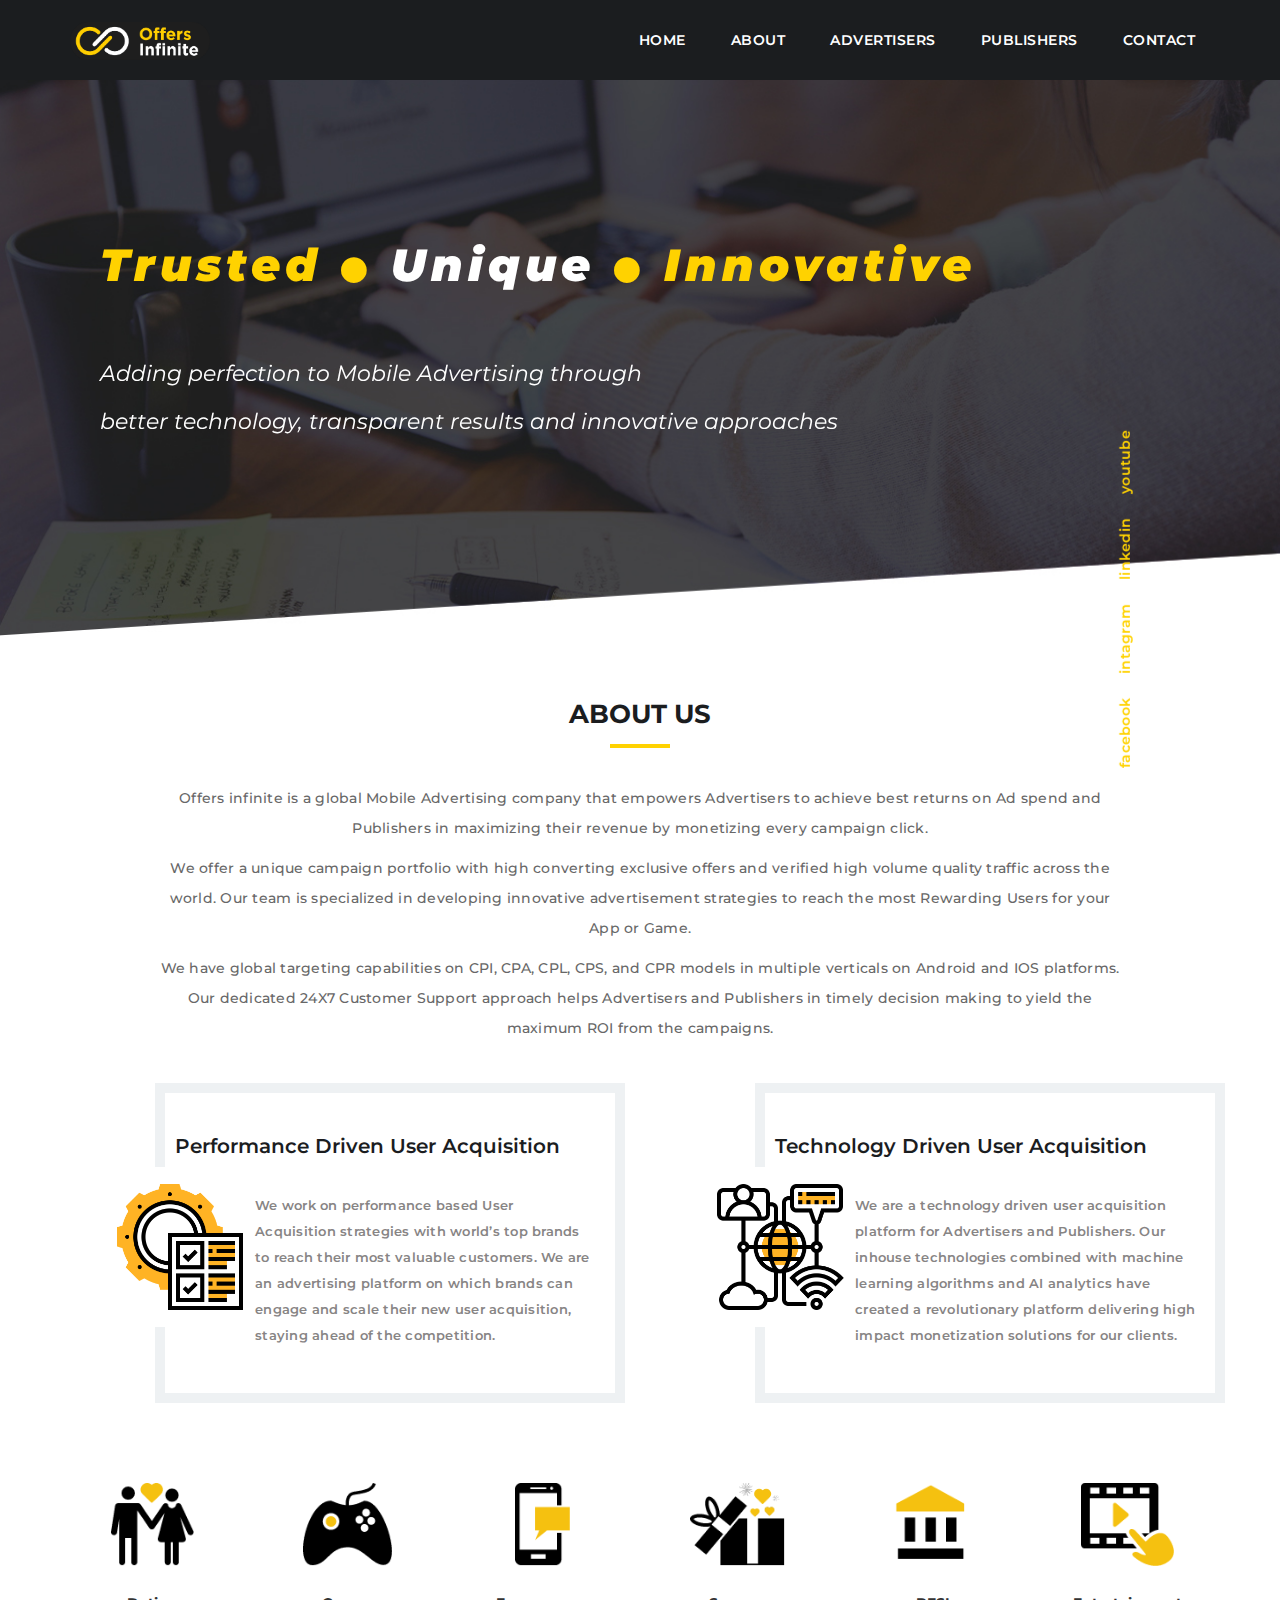
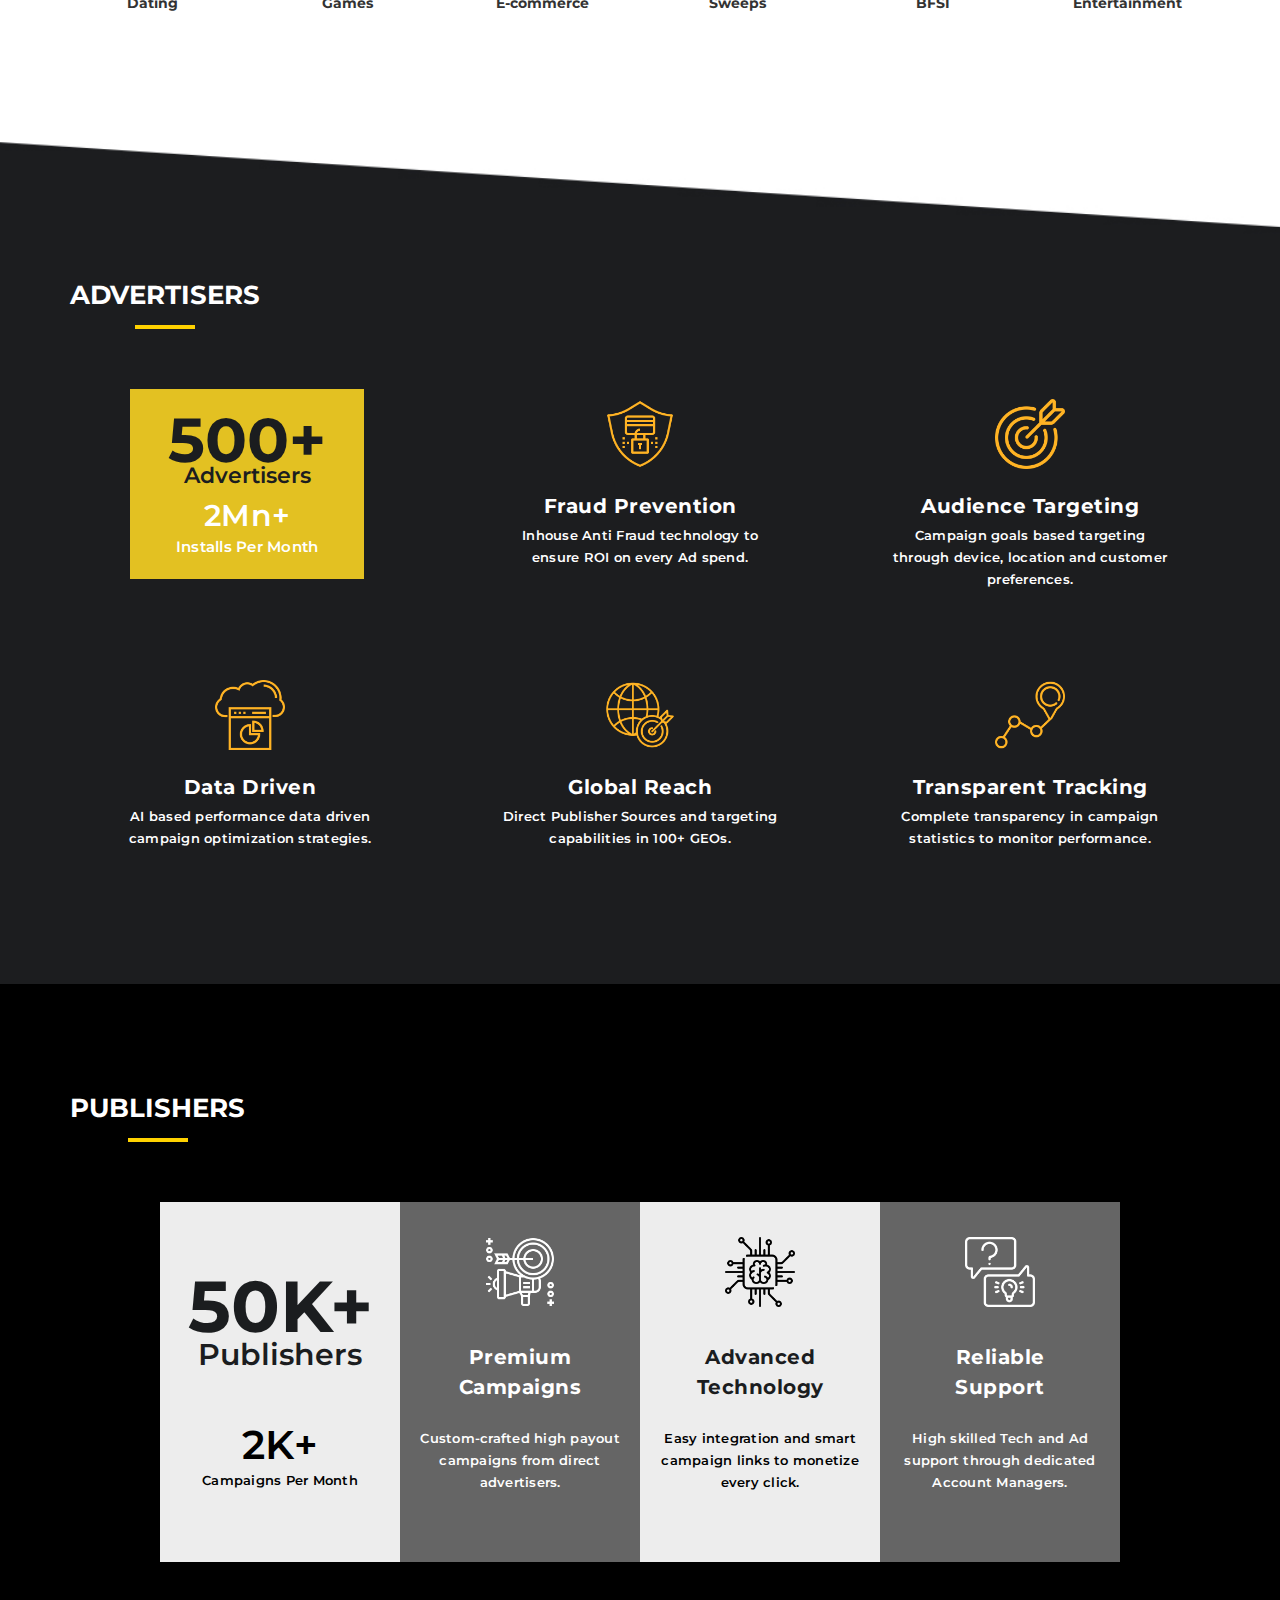
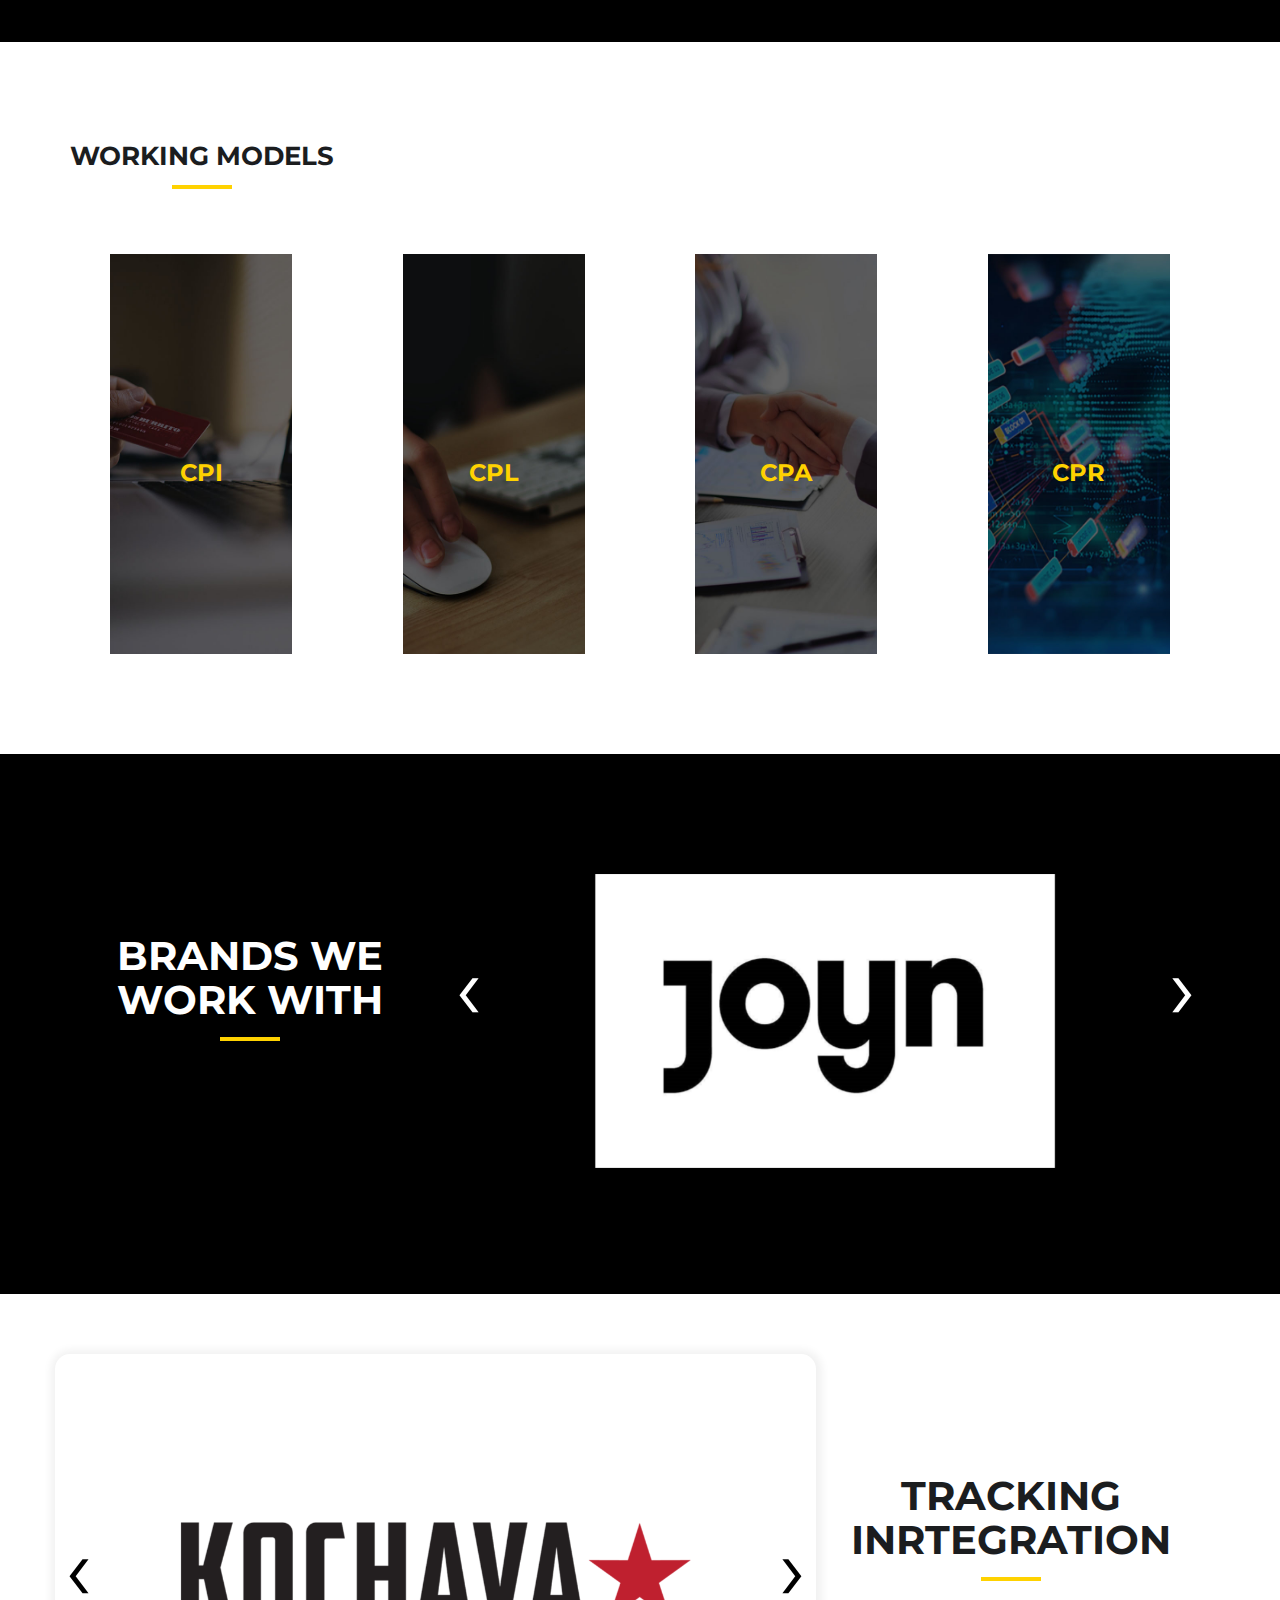
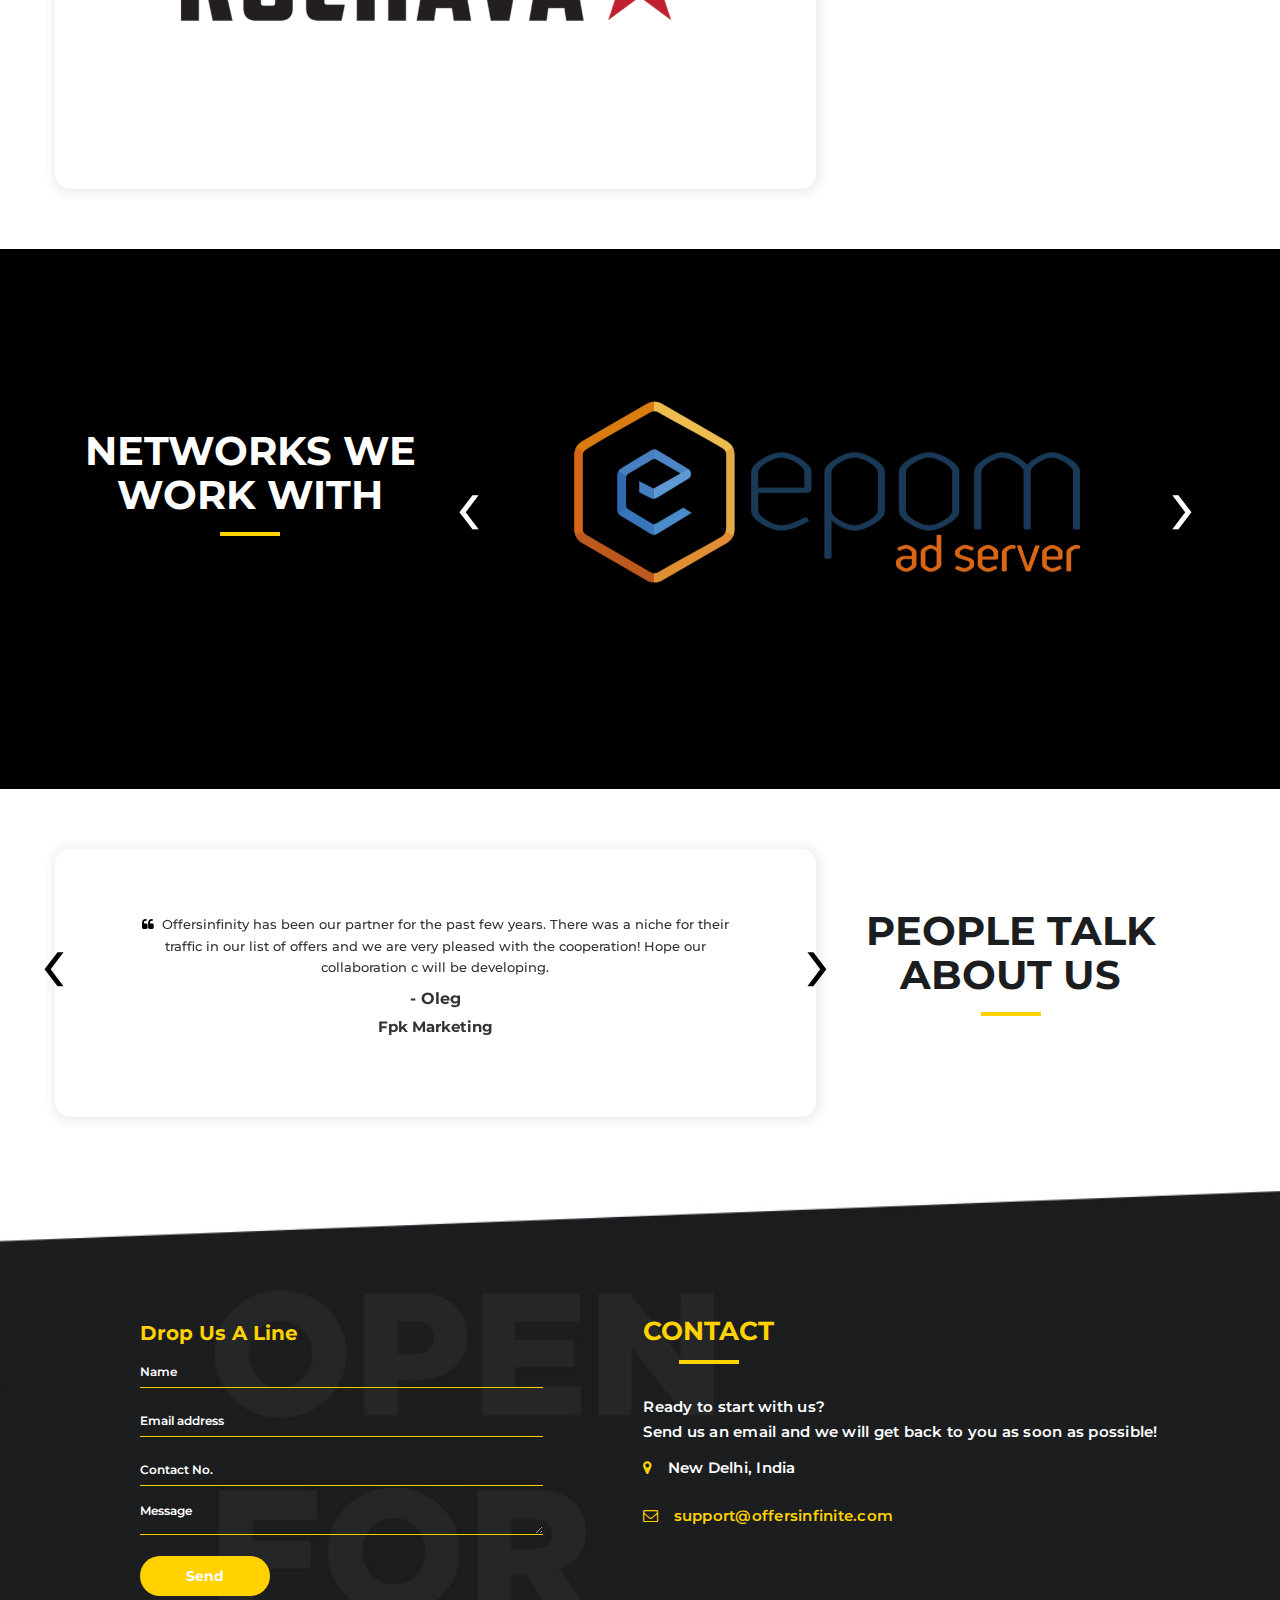
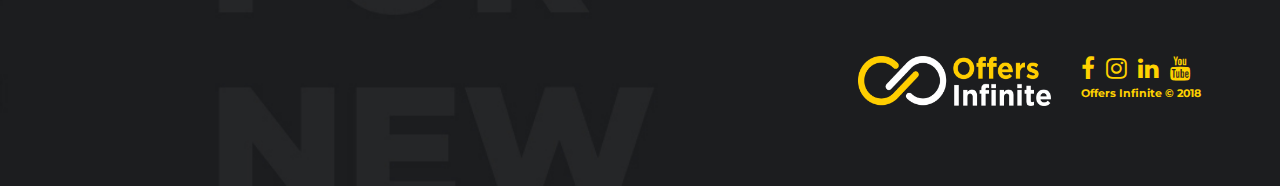
==== commit a2719c82: "Update index.html" ====
--- a/index.html
+++ b/index.html
@@ -590,9 +590,9 @@
         </div>
     </div>
 
-    <script src="js/bootstrap.min.js"></script>
+    <!-- <script src="js/bootstrap.min.js"></script> -->
     <script src="js/jquery-3.2.0.min.js"></script>
-
+    <script src="https://maxcdn.bootstrapcdn.com/bootstrap/3.4.1/js/bootstrap.min.js"></script>
     <script src="js/plugins.js"></script>
     <script src="js/main.js"></script>
     <script src="js/owl.carousel.min.js"></script>
@@ -703,4 +703,4 @@
         });
     </script>
 </body>
-</html>+</html>
